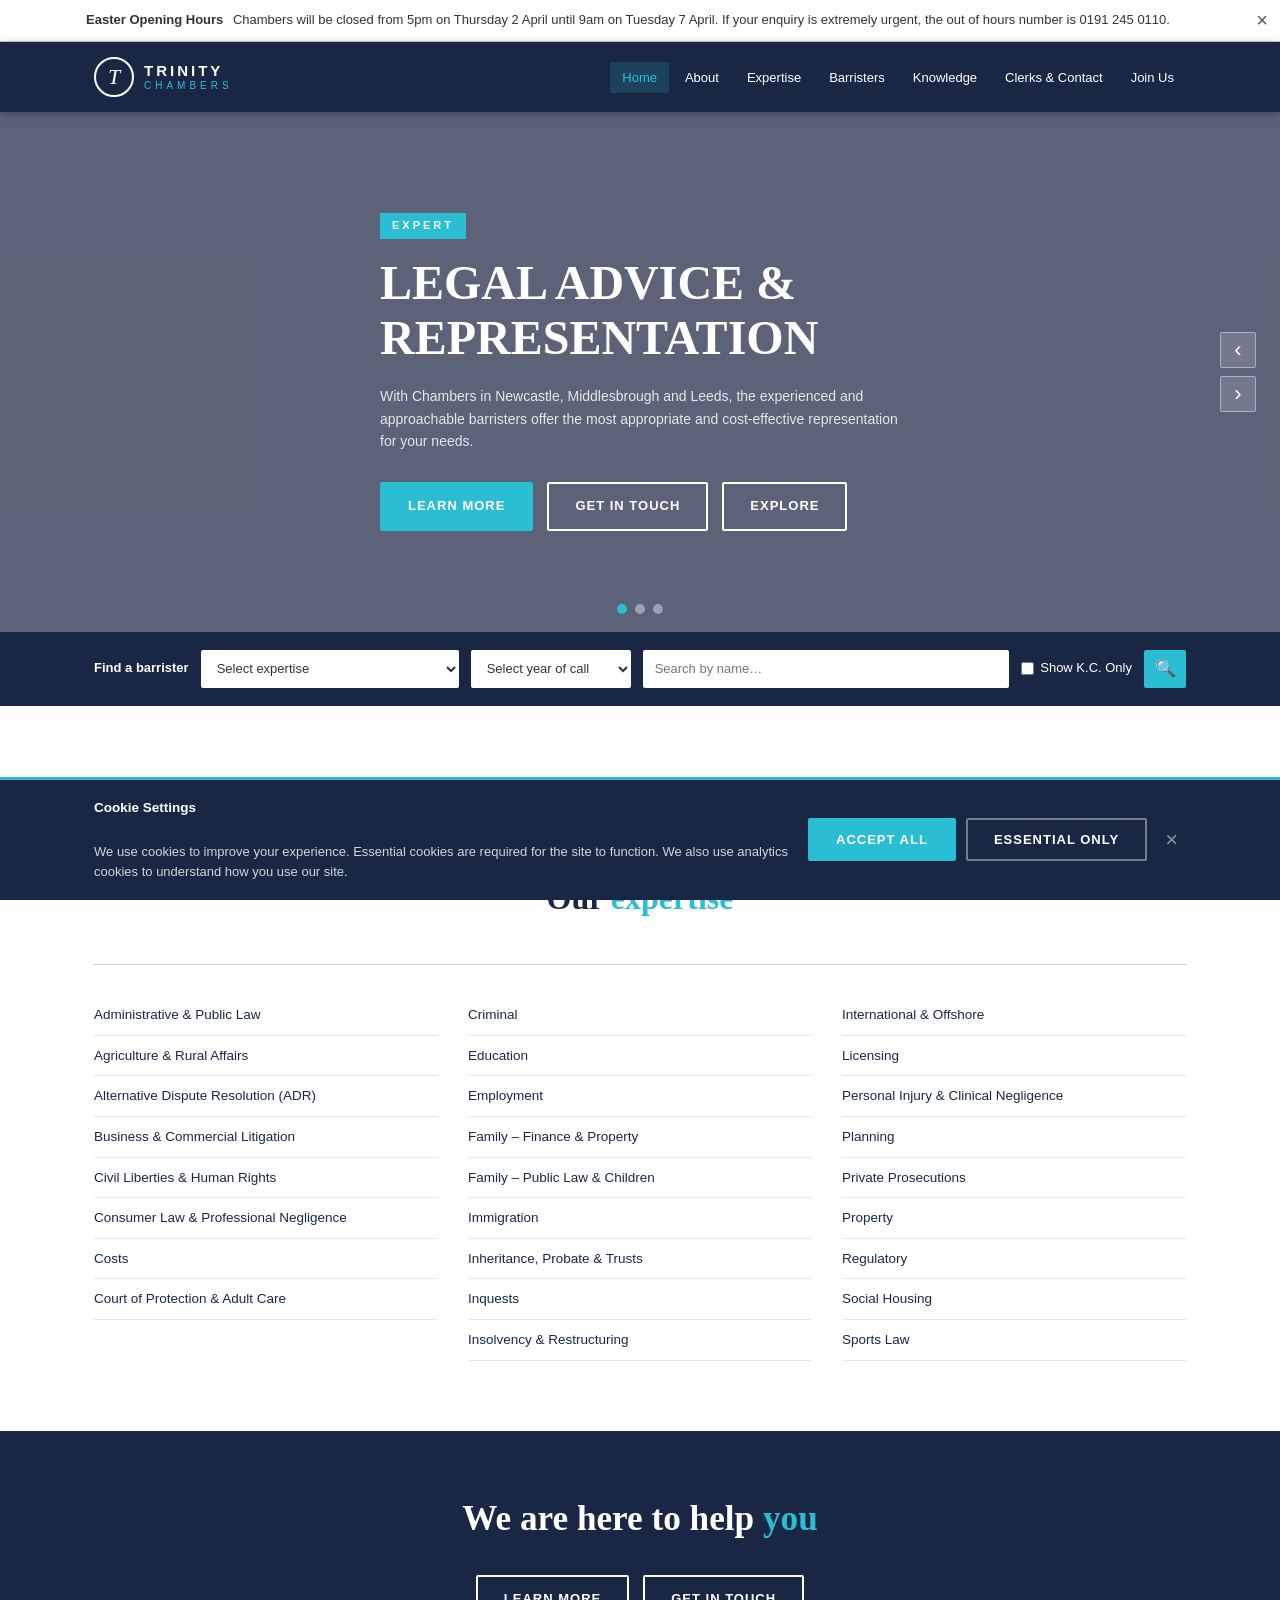
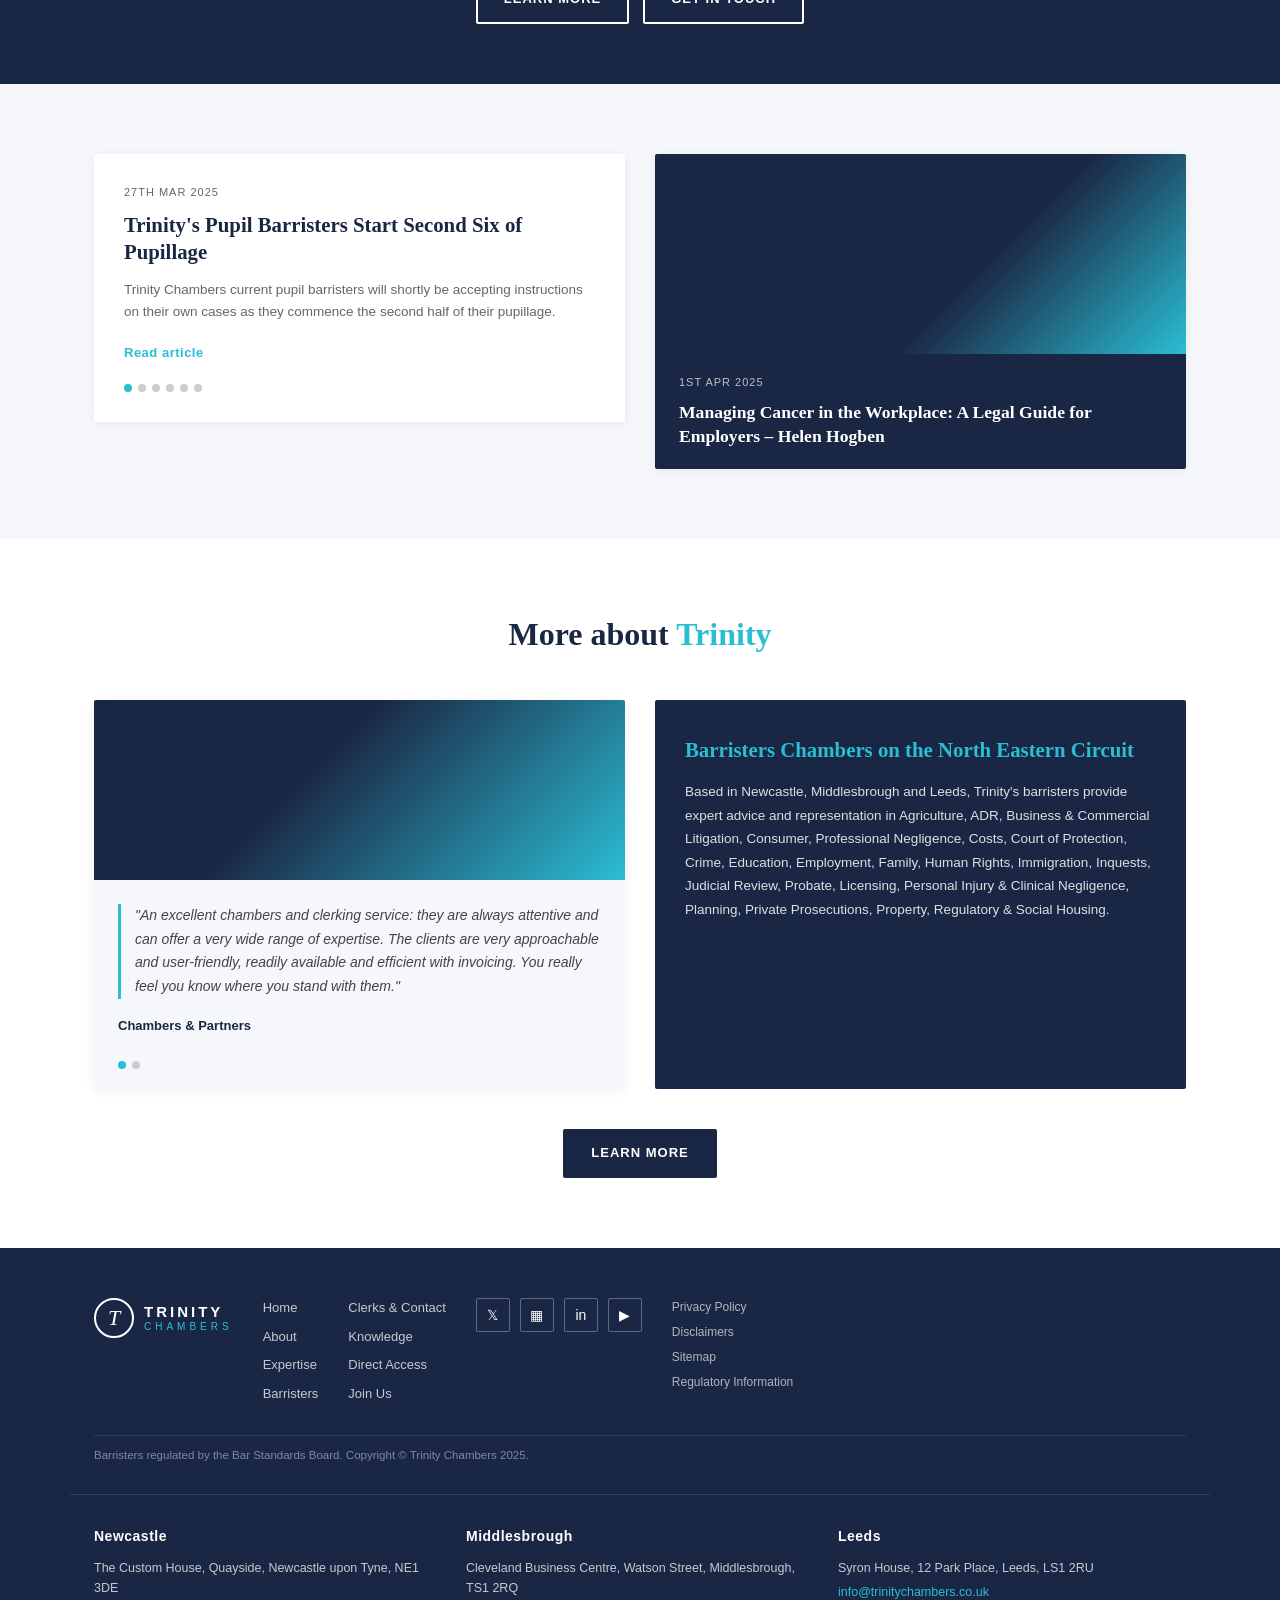
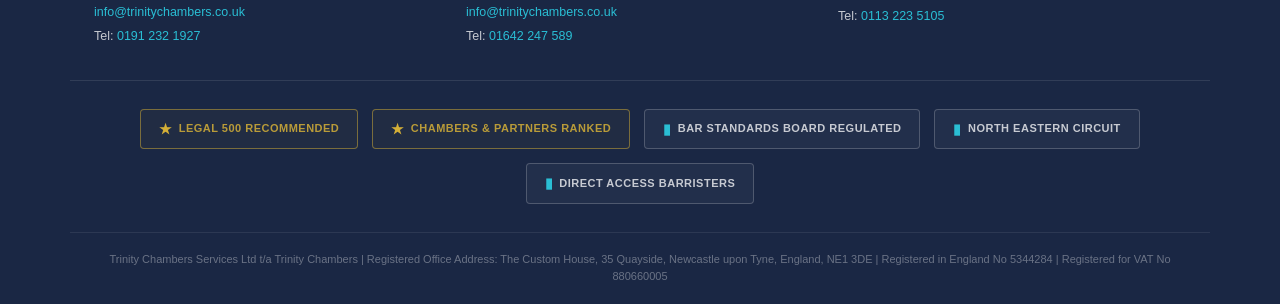
==== index.html @ cfc66de4 "Match screenshot design: updated hero image and footer accreditation badges - Updated hero backgroun" ====
<!DOCTYPE html>
<html lang="en">
<head>
  <meta charset="UTF-8" />
  <meta name="viewport" content="width=device-width, initial-scale=1.0" />
  <title>Trinity Chambers – Expert Legal Advice &amp; Representation</title>
  <link rel="stylesheet" href="styles.css" />
</head>
<body>

  <!-- Easter Banner -->
  <div class="easter-banner" id="easter-banner">
    <strong>Easter Opening Hours</strong>
    Chambers will be closed from 5pm on Thursday 2 April until 9am on Tuesday 7 April. If your enquiry is extremely urgent, the out of hours number is 0191 245 0110.
    <button class="banner-close" aria-label="Close">&times;</button>
  </div>

  <!-- Top Navigation -->
  <header class="site-header">
    <div class="header-inner container">
      <a href="index.html" class="logo">
        <div class="logo-icon">T</div>
        <div class="logo-text">
          <span class="logo-main">TRINITY</span>
          <span class="logo-sub">CHAMBERS</span>
        </div>
      </a>
      <nav class="main-nav" id="main-nav">
        <ul>
          <li><a href="index.html">Home</a></li>
          <li><a href="about.html">About</a></li>
          <li><a href="expertise.html">Expertise</a></li>
          <li><a href="barristers.html">Barristers</a></li>
          <li><a href="knowledge.html">Knowledge</a></li>
          <li><a href="contact.html">Clerks &amp; Contact</a></li>
          <li><a href="join.html">Join Us</a></li>
        </ul>
      </nav>
      <button class="hamburger" id="hamburger" aria-label="Open menu">
        <span></span><span></span><span></span>
      </button>
    </div>
  </header>

  <!-- Hero Section -->
  <section class="hero" id="hero-section">
    <div class="hero-overlay"></div>
    <div class="hero-content container">
      <div class="hero-badge" id="hero-badge">EXPERT</div>
      <h1 id="hero-title">LEGAL ADVICE &amp;<br>REPRESENTATION</h1>
      <p id="hero-text">With Chambers in Newcastle, Middlesbrough and Leeds and strength in depth across a wide range of expertise, the experienced and approachable barristers offer the most appropriate and cost-effective barrister and solicitor for your needs.</p>
      <div class="hero-buttons">
        <a href="about.html" class="btn btn-primary" id="hero-btn-primary">LEARN MORE</a>
        <a href="contact.html" class="btn btn-outline" id="hero-btn-secondary">GET IN TOUCH</a>
        <a href="expertise.html" class="btn btn-outline" id="hero-btn-explore">EXPLORE</a>
      </div>
    </div>
    <div class="hero-arrows">
      <button class="arrow-btn" id="hero-prev" aria-label="Previous slide">&lsaquo;</button>
      <button class="arrow-btn" id="hero-next" aria-label="Next slide">&rsaquo;</button>
    </div>
    <div class="hero-dots" id="hero-dots">
      <span class="dot active"></span>
      <span class="dot"></span>
      <span class="dot"></span>
    </div>
  </section>

  <!-- Barrister Search Bar -->
  <section class="search-bar">
    <div class="container search-inner">
      <span class="search-label">Find a barrister</span>
      <select class="search-select" id="home-exp" aria-label="Select expertise">
        <option value="">Select expertise</option>
        <option value="Administrative">Administrative &amp; Public Law</option>
        <option value="Criminal">Criminal</option>
        <option value="Employment">Employment</option>
        <option value="Family">Family</option>
        <option value="Personal Injury">Personal Injury &amp; Clinical Negligence</option>
        <option value="Immigration">Immigration</option>
        <option value="Commercial">Business &amp; Commercial</option>
        <option value="Planning">Planning</option>
      </select>
      <select class="search-select" id="home-call" aria-label="Select year of call">
        <option value="">Select year of call</option>
        <option value="2020-2025">2020–2025</option>
        <option value="2010-2019">2010–2019</option>
        <option value="2000-2009">2000–2009</option>
        <option value="before-2000">Before 2000</option>
      </select>
      <input type="text" class="search-input" id="home-name" placeholder="Search by name…" aria-label="Search by name" />
      <label class="kc-check">
        <input type="checkbox" id="home-kc" /> Show K.C. Only
      </label>
      <button class="search-btn" id="home-search-btn" aria-label="Search">&#128269;</button>
    </div>
  </section>

  <!-- Our Expertise -->
  <section class="expertise section">
    <div class="container">
      <p class="section-intro">Regularly recommended in the Legal 500 and Chambers &amp; Partners Directories, from our Chambers in Newcastle, Middlesbrough and Leeds, Trinity's barristers and silks deal with cases across the UK following areas of expertise:</p>
      <h2 class="section-title">Our <span class="accent">expertise</span></h2>
      <div class="expertise-grid">
        <div class="expertise-col">
          <ul>
            <li><a href="expertise.html">Administrative &amp; Public Law</a></li>
            <li><a href="expertise.html">Agriculture &amp; Rural Affairs</a></li>
            <li><a href="expertise.html">Alternative Dispute Resolution (ADR)</a></li>
            <li><a href="expertise.html">Business &amp; Commercial Litigation</a></li>
            <li><a href="expertise.html">Civil Liberties &amp; Human Rights</a></li>
            <li><a href="expertise.html">Consumer Law &amp; Professional Negligence</a></li>
            <li><a href="expertise.html">Costs</a></li>
            <li><a href="expertise.html">Court of Protection &amp; Adult Care</a></li>
          </ul>
        </div>
        <div class="expertise-col">
          <ul>
            <li><a href="expertise.html">Criminal</a></li>
            <li><a href="expertise.html">Education</a></li>
            <li><a href="expertise.html">Employment</a></li>
            <li><a href="expertise.html">Family – Finance &amp; Property</a></li>
            <li><a href="expertise.html">Family – Public Law &amp; Children</a></li>
            <li><a href="expertise.html">Immigration</a></li>
            <li><a href="expertise.html">Inheritance, Probate &amp; Trusts</a></li>
            <li><a href="expertise.html">Inquests</a></li>
            <li><a href="expertise.html">Insolvency &amp; Restructuring</a></li>
          </ul>
        </div>
        <div class="expertise-col">
          <ul>
            <li><a href="expertise.html">International &amp; Offshore</a></li>
            <li><a href="expertise.html">Licensing</a></li>
            <li><a href="expertise.html">Personal Injury &amp; Clinical Negligence</a></li>
            <li><a href="expertise.html">Planning</a></li>
            <li><a href="expertise.html">Private Prosecutions</a></li>
            <li><a href="expertise.html">Property</a></li>
            <li><a href="expertise.html">Regulatory</a></li>
            <li><a href="expertise.html">Social Housing</a></li>
            <li><a href="expertise.html">Sports Law</a></li>
          </ul>
        </div>
      </div>
    </div>
  </section>

  <!-- CTA Band -->
  <section class="cta-band">
    <div class="container cta-inner">
      <h2>We are here to help <span class="accent-teal">you</span></h2>
      <div class="cta-buttons">
        <a href="about.html" class="btn btn-white-outline">LEARN MORE</a>
        <a href="contact.html" class="btn btn-white-outline">GET IN TOUCH</a>
      </div>
    </div>
  </section>

  <!-- News Section -->
  <section class="news section">
    <div class="container news-grid">
      <!-- Featured article carousel -->
      <article class="news-featured" id="news-featured">
        <div class="news-meta" id="news-date">27th Mar 2025</div>
        <h3 id="news-title">Trinity's Pupil Barristers Start Second Six of Pupillage</h3>
        <p id="news-excerpt">Trinity Chambers current pupil barristers will shortly be accepting instructions on their own cases as they commence the second half of their pupillage.</p>
        <a href="knowledge.html" class="read-more" id="news-link">Read article</a>
        <div class="news-dots" id="news-dots">
          <span class="dot active" data-news="0"></span>
          <span class="dot" data-news="1"></span>
          <span class="dot" data-news="2"></span>
          <span class="dot" data-news="3"></span>
          <span class="dot" data-news="4"></span>
          <span class="dot" data-news="5"></span>
        </div>
      </article>
      <!-- Side article -->
      <article class="news-side">
        <a href="knowledge.html" style="display:block; text-decoration:none; color:inherit;">
          <div class="news-side-img">
            <div class="img-placeholder dark-placeholder"></div>
            <div class="news-side-content">
              <div class="news-meta light">1st Apr 2025</div>
              <h3>Managing Cancer in the Workplace: A Legal Guide for Employers – Helen Hogben</h3>
            </div>
          </div>
        </a>
      </article>
    </div>
  </section>

  <!-- More About Trinity -->
  <section class="about-section section">
    <div class="container">
      <h2 class="section-title">More about <span class="accent-teal">Trinity</span></h2>
      <div class="about-grid">
        <!-- Quote card carousel -->
        <div class="about-card quote-card">
          <div class="about-img-placeholder"></div>
          <div class="quote-text" id="testimonial-text">
            <blockquote id="testimonial-quote">"An excellent chambers and clerking service: they are always attentive and can offer a very wide range of expertise. The clients are very approachable and user-friendly, readily available and efficient with invoicing. You really feel you know where you stand with them."</blockquote>
            <cite id="testimonial-source">Chambers &amp; Partners</cite>
          </div>
          <div class="card-dots" id="testimonial-dots">
            <span class="dot active" data-testimonial="0"></span>
            <span class="dot" data-testimonial="1"></span>
          </div>
        </div>
        <!-- Info card -->
        <div class="about-card info-card">
          <h3>Barristers Chambers on the North Eastern Circuit</h3>
          <p>Based in Newcastle, Middlesbrough and Leeds, Trinity's barristers provide expert advice and representation in Agriculture, ADR, Business &amp; Commercial Litigation, Consumer, Professional Negligence, Costs, Court of Protection, Crime, Education, Employment, Family, Human Rights, Immigration, Inquests, Judicial Review, Probate, Licensing, Personal Injury &amp; Clinical Negligence, Planning, Private Prosecutions, Property, Regulatory &amp; Social Housing.</p>
        </div>
      </div>
      <div class="learn-more-center">
        <a href="about.html" class="btn btn-dark">LEARN MORE</a>
      </div>
    </div>
  </section>

  <!-- Footer -->
  <footer class="site-footer">
    <div class="footer-top container">
      <a href="index.html" class="logo">
        <div class="logo-icon">T</div>
        <div class="logo-text">
          <span class="logo-main">TRINITY</span>
          <span class="logo-sub">CHAMBERS</span>
        </div>
      </a>
      <div class="footer-nav-group">
        <ul>
          <li><a href="index.html">Home</a></li>
          <li><a href="about.html">About</a></li>
          <li><a href="expertise.html">Expertise</a></li>
          <li><a href="barristers.html">Barristers</a></li>
        </ul>
        <ul>
          <li><a href="contact.html">Clerks &amp; Contact</a></li>
          <li><a href="knowledge.html">Knowledge</a></li>
          <li><a href="join.html">Direct Access</a></li>
          <li><a href="join.html">Join Us</a></li>
        </ul>
      </div>
      <div class="footer-social">
        <a href="https://twitter.com" target="_blank" rel="noopener" class="social-link" aria-label="Twitter/X">&#120143;</a>
        <a href="https://instagram.com" target="_blank" rel="noopener" class="social-link" aria-label="Instagram">&#9638;</a>
        <a href="https://linkedin.com" target="_blank" rel="noopener" class="social-link" aria-label="LinkedIn">in</a>
        <a href="https://youtube.com" target="_blank" rel="noopener" class="social-link" aria-label="YouTube">&#9654;</a>
      </div>
      <div class="footer-legal-links">
        <a href="contact.html">Privacy Policy</a>
        <a href="contact.html">Disclaimers</a>
        <a href="index.html">Sitemap</a>
        <a href="about.html">Regulatory Information</a>
      </div>
      <p class="footer-reg">Barristers regulated by the Bar Standards Board. Copyright &copy; Trinity Chambers 2025.</p>
    </div>

    <div class="footer-offices container">
      <div class="office">
        <h4>Newcastle</h4>
        <p>The Custom House, Quayside, Newcastle upon Tyne, NE1 3DE</p>
        <p><a href="mailto:info@trinitychambers.co.uk">info@trinitychambers.co.uk</a></p>
        <p>Tel: <a href="tel:01912321927">0191 232 1927</a></p>
      </div>
      <div class="office">
        <h4>Middlesbrough</h4>
        <p>Cleveland Business Centre, Watson Street, Middlesbrough, TS1 2RQ</p>
        <p><a href="mailto:info@trinitychambers.co.uk">info@trinitychambers.co.uk</a></p>
        <p>Tel: <a href="tel:01642247589">01642 247 589</a></p>
      </div>
      <div class="office">
        <h4>Leeds</h4>
        <p>Syron House, 12 Park Place, Leeds, LS1 2RU</p>
        <p><a href="mailto:info@trinitychambers.co.uk">info@trinitychambers.co.uk</a></p>
        <p>Tel: <a href="tel:01132235105">0113 223 5105</a></p>
      </div>
    </div>

    <div class="footer-badges container">
      <span class="footer-badge gold"><span>★</span>Legal 500 Recommended</span>
      <span class="footer-badge gold"><span>★</span>Chambers &amp; Partners Ranked</span>
      <span class="footer-badge"><span>&#9646;</span>Bar Standards Board Regulated</span>
      <span class="footer-badge"><span>&#9646;</span>North Eastern Circuit</span>
      <span class="footer-badge"><span>&#9646;</span>Direct Access Barristers</span>
    </div>
    <div class="footer-bottom container">
      <p>Trinity Chambers Services Ltd t/a Trinity Chambers | Registered Office Address: The Custom House, 35 Quayside, Newcastle upon Tyne, England, NE1 3DE | Registered in England No 5344284 | Registered for VAT No 880660005</p>
    </div>
  </footer>

  <!-- Cookie Settings Panel -->
  <div class="cookie-panel" id="cookie-panel">
    <div class="cookie-inner">
      <div class="cookie-text">
        <strong>Cookie Settings</strong><br>
        We use cookies to improve your experience. Essential cookies are required for the site to function. We also use analytics cookies to understand how you use our site.
      </div>
      <div class="cookie-btns">
        <button class="btn btn-primary" id="cookie-accept">Accept All</button>
        <button class="btn btn-outline" style="color:var(--white); border-color:rgba(255,255,255,0.4);" id="cookie-essential">Essential Only</button>
        <button class="banner-close" style="position:static; transform:none; font-size:22px; color:rgba(255,255,255,0.5);" id="cookie-close" aria-label="Close cookie settings">&times;</button>
      </div>
    </div>
  </div>

  <button class="cookie-btn" id="cookie-btn">COOKIE SETTINGS</button>

  <script src="script.js"></script>
</body>
</html>
---- styles.css ----
/* ========================================
   TRINITY CHAMBERS – Main Stylesheet
   ======================================== */

*, *::before, *::after { box-sizing: border-box; margin: 0; padding: 0; }

:root {
  --navy:    #1a2744;
  --teal:    #2abed4;
  --teal-dk: #1a9db8;
  --white:   #ffffff;
  --light:   #f5f7fa;
  --grey:    #666;
  --mid:     #ccc;
  --text:    #222;
  --font:    'Georgia', 'Times New Roman', serif;
  --sans:    'Arial', 'Helvetica Neue', sans-serif;
}

html { scroll-behavior: smooth; }

body {
  font-family: var(--sans);
  color: var(--text);
  background: var(--white);
  font-size: 15px;
  line-height: 1.6;
}

a { color: inherit; text-decoration: none; }
ul { list-style: none; }
img { max-width: 100%; display: block; }

.container {
  max-width: 1140px;
  margin: 0 auto;
  padding: 0 24px;
}

.section { padding: 70px 0; }
.section-title {
  font-family: var(--font);
  font-size: 2rem;
  text-align: center;
  margin-bottom: 40px;
  color: var(--navy);
}
.accent      { color: var(--teal); }
.accent-teal { color: var(--teal); }

/* ---- Buttons ---- */
.btn {
  display: inline-block;
  padding: 12px 26px;
  font-size: 13px;
  font-weight: 700;
  letter-spacing: 1px;
  border-radius: 2px;
  cursor: pointer;
  transition: background 0.2s, color 0.2s, border-color 0.2s;
  text-transform: uppercase;
}
.btn-primary {
  background: var(--teal);
  color: var(--white);
  border: 2px solid var(--teal);
}
.btn-primary:hover { background: var(--teal-dk); border-color: var(--teal-dk); }
.btn-outline {
  background: transparent;
  color: var(--white);
  border: 2px solid var(--white);
}
.btn-outline:hover { background: var(--white); color: var(--navy); }
.btn-white-outline {
  background: transparent;
  color: var(--white);
  border: 2px solid var(--white);
}
.btn-white-outline:hover { background: var(--white); color: var(--navy); }
.btn-dark {
  background: var(--navy);
  color: var(--white);
  border: 2px solid var(--navy);
}
.btn-dark:hover { background: #253363; border-color: #253363; }

/* ========================================
   EASTER BANNER
   ======================================== */
.easter-banner {
  background: var(--white);
  border-bottom: 1px solid var(--mid);
  padding: 10px 40px 10px 16px;
  font-size: 13px;
  color: #333;
  text-align: center;
  position: relative;
}
.easter-banner strong { margin-right: 6px; }
.banner-close {
  position: absolute;
  right: 12px;
  top: 50%;
  transform: translateY(-50%);
  background: none;
  border: none;
  font-size: 20px;
  cursor: pointer;
  color: #555;
  line-height: 1;
}
.banner-close:hover { color: #000; }

/* ========================================
   HEADER
   ======================================== */
.site-header {
  background: var(--navy);
  position: sticky;
  top: 0;
  z-index: 100;
  box-shadow: 0 2px 8px rgba(0,0,0,0.3);
}
.header-inner {
  display: flex;
  align-items: center;
  justify-content: space-between;
  height: 70px;
}
.logo {
  display: flex;
  align-items: center;
  gap: 10px;
  text-decoration: none;
}
.logo-icon {
  width: 40px;
  height: 40px;
  border: 2px solid var(--white);
  color: var(--white);
  display: flex;
  align-items: center;
  justify-content: center;
  font-family: var(--font);
  font-size: 22px;
  font-style: italic;
  border-radius: 50%;
}
.logo-text { display: flex; flex-direction: column; line-height: 1.1; }
.logo-main {
  color: var(--white);
  font-size: 15px;
  font-weight: 700;
  letter-spacing: 3px;
}
.logo-sub {
  color: var(--teal);
  font-size: 10px;
  letter-spacing: 4px;
}
.main-nav ul {
  display: flex;
  gap: 4px;
  align-items: center;
}
.main-nav a {
  color: var(--white);
  font-size: 13px;
  padding: 8px 12px;
  border-radius: 2px;
  transition: background 0.2s;
  white-space: nowrap;
}
.main-nav a:hover { background: rgba(255,255,255,0.1); }
.hamburger {
  display: none;
  flex-direction: column;
  gap: 5px;
  background: none;
  border: none;
  cursor: pointer;
  padding: 4px;
}
.hamburger span {
  display: block;
  width: 25px;
  height: 2px;
  background: var(--white);
  border-radius: 2px;
}

/* ========================================
   HERO
   ======================================== */
.hero {
  position: relative;
  min-height: 520px;
  display: flex;
  align-items: center;
  background:
    url('https://images.unsplash.com/photo-1589829545856-d10d557cf95f?w=1400&q=80')
    center center / cover no-repeat;
  overflow: hidden;
}
.hero-overlay {
  position: absolute;
  inset: 0;
  background: rgba(15, 25, 55, 0.68);
}
.hero-content {
  position: relative;
  z-index: 2;
  max-width: 620px;
  padding: 60px 24px;
}
.hero-badge {
  display: inline-block;
  background: var(--teal);
  color: var(--white);
  font-size: 11px;
  font-weight: 700;
  letter-spacing: 3px;
  padding: 4px 12px;
  margin-bottom: 16px;
  text-transform: uppercase;
}
.hero-content h1 {
  font-family: var(--font);
  font-size: clamp(1.8rem, 4vw, 3rem);
  color: var(--white);
  line-height: 1.15;
  margin-bottom: 20px;
  text-transform: uppercase;
}
.hero-content p {
  color: rgba(255,255,255,0.85);
  font-size: 14px;
  margin-bottom: 30px;
  max-width: 520px;
}
.hero-buttons { display: flex; gap: 14px; flex-wrap: wrap; }
.hero-arrows {
  position: absolute;
  right: 24px;
  top: 50%;
  transform: translateY(-50%);
  display: flex;
  flex-direction: column;
  gap: 8px;
  z-index: 2;
}
.arrow-btn {
  width: 36px;
  height: 36px;
  background: rgba(255,255,255,0.15);
  border: 1px solid rgba(255,255,255,0.4);
  color: var(--white);
  font-size: 22px;
  cursor: pointer;
  display: flex;
  align-items: center;
  justify-content: center;
  border-radius: 2px;
  transition: background 0.2s;
}
.arrow-btn:hover { background: rgba(255,255,255,0.3); }

.hero-dots {
  position: absolute;
  bottom: 18px;
  left: 50%;
  transform: translateX(-50%);
  display: flex;
  gap: 8px;
  z-index: 2;
}
.hero-dots .dot {
  width: 10px;
  height: 10px;
  border-radius: 50%;
  background: rgba(255,255,255,0.4);
  cursor: pointer;
  transition: background 0.2s;
}
.hero-dots .dot.active { background: var(--teal); }
.hero-content { transition: opacity 0.4s; }
.hero-content.fade { opacity: 0; }

/* ========================================
   SEARCH BAR
   ======================================== */
.search-bar {
  background: var(--navy);
  padding: 18px 0;
}
.search-inner {
  display: flex;
  align-items: center;
  gap: 12px;
  flex-wrap: wrap;
}
.search-label {
  color: var(--white);
  font-size: 13px;
  white-space: nowrap;
  font-weight: 600;
}
.search-select, .search-input {
  height: 38px;
  padding: 0 12px;
  border: none;
  border-radius: 2px;
  font-size: 13px;
  color: #333;
  background: var(--white);
  outline: none;
}
.search-select { min-width: 160px; }
.search-input  { flex: 1; min-width: 140px; }
.kc-check {
  color: var(--white);
  font-size: 13px;
  display: flex;
  align-items: center;
  gap: 6px;
  cursor: pointer;
  white-space: nowrap;
}
.kc-check input { cursor: pointer; accent-color: var(--teal); }
.search-btn {
  height: 38px;
  width: 42px;
  background: var(--teal);
  border: none;
  border-radius: 2px;
  color: var(--white);
  font-size: 17px;
  cursor: pointer;
  transition: background 0.2s;
}
.search-btn:hover { background: var(--teal-dk); }

/* ========================================
   EXPERTISE
   ======================================== */
.expertise { background: var(--white); }
.section-intro {
  text-align: center;
  color: var(--grey);
  max-width: 700px;
  margin: 0 auto 30px;
  font-size: 14px;
}
.expertise-grid {
  display: grid;
  grid-template-columns: repeat(3, 1fr);
  gap: 0 30px;
  border-top: 1px solid var(--mid);
  padding-top: 30px;
}
.expertise-col ul { display: flex; flex-direction: column; }
.expertise-col li {
  border-bottom: 1px solid #e8e8e8;
}
.expertise-col a {
  display: block;
  padding: 9px 0;
  font-size: 13.5px;
  color: var(--navy);
  transition: color 0.2s;
}
.expertise-col a:hover { color: var(--teal); }

/* ========================================
   CTA BAND
   ======================================== */
.cta-band {
  background: var(--navy);
  padding: 60px 0;
  text-align: center;
}
.cta-inner h2 {
  font-family: var(--font);
  font-size: 2.2rem;
  color: var(--white);
  margin-bottom: 28px;
}
.cta-buttons { display: flex; justify-content: center; gap: 14px; flex-wrap: wrap; }

/* ========================================
   NEWS
   ======================================== */
.news { background: var(--light); }
.news-grid {
  display: grid;
  grid-template-columns: 1fr 1fr;
  gap: 30px;
  align-items: start;
}
.news-meta {
  font-size: 11px;
  text-transform: uppercase;
  letter-spacing: 1px;
  color: var(--grey);
  margin-bottom: 10px;
}
.news-meta.light { color: rgba(255,255,255,0.7); }
.news-featured {
  background: var(--white);
  padding: 30px;
  border-radius: 2px;
  box-shadow: 0 2px 12px rgba(0,0,0,0.06);
}
.news-featured h3 {
  font-family: var(--font);
  font-size: 1.3rem;
  color: var(--navy);
  margin-bottom: 14px;
  line-height: 1.3;
}
.news-featured p { font-size: 13.5px; color: var(--grey); margin-bottom: 18px; }
.read-more {
  color: var(--teal);
  font-size: 13px;
  font-weight: 700;
  letter-spacing: 0.5px;
  transition: color 0.2s;
}
.read-more:hover { color: var(--teal-dk); }
.news-dots { display: flex; gap: 6px; margin-top: 20px; }
.dot {
  width: 8px;
  height: 8px;
  border-radius: 50%;
  background: var(--mid);
}
.dot.active { background: var(--teal); }

.news-side {
  border-radius: 2px;
  overflow: hidden;
  box-shadow: 0 2px 12px rgba(0,0,0,0.06);
}
.news-side-img { position: relative; }
.dark-placeholder {
  width: 100%;
  height: 200px;
  background: linear-gradient(135deg, #1a2744 60%, #2abed4 100%);
}
.news-side-content {
  background: var(--navy);
  padding: 20px 24px;
}
.news-side-content h3 {
  font-family: var(--font);
  font-size: 1.1rem;
  color: var(--white);
  line-height: 1.35;
}

/* ========================================
   MORE ABOUT TRINITY
   ======================================== */
.about-section { background: var(--white); }
.about-grid {
  display: grid;
  grid-template-columns: 1fr 1fr;
  gap: 30px;
  margin-bottom: 40px;
}
.about-card {
  border-radius: 2px;
  overflow: hidden;
}
.quote-card {
  background: var(--light);
  box-shadow: 0 2px 12px rgba(0,0,0,0.06);
}
.about-img-placeholder {
  width: 100%;
  height: 180px;
  background: linear-gradient(135deg, var(--navy) 40%, var(--teal) 100%);
}
.quote-text {
  padding: 24px;
}
.quote-text blockquote {
  font-size: 14px;
  color: #444;
  font-style: italic;
  line-height: 1.7;
  border-left: 3px solid var(--teal);
  padding-left: 14px;
  margin-bottom: 14px;
}
.quote-text cite {
  font-size: 13px;
  font-weight: 700;
  color: var(--navy);
  font-style: normal;
}
.card-dots { display: flex; gap: 6px; padding: 0 24px 20px; }

.info-card {
  background: var(--navy);
  padding: 36px 30px;
  color: var(--white);
}
.info-card h3 {
  font-family: var(--font);
  font-size: 1.3rem;
  margin-bottom: 16px;
  line-height: 1.35;
  color: var(--teal);
}
.info-card p { font-size: 13.5px; line-height: 1.75; color: rgba(255,255,255,0.85); }

.learn-more-center { text-align: center; }

/* ========================================
   FOOTER
   ======================================== */
.site-footer {
  background: var(--navy);
  color: rgba(255,255,255,0.75);
  font-size: 13px;
}
.footer-top {
  display: flex;
  flex-wrap: wrap;
  align-items: flex-start;
  gap: 30px;
  padding: 50px 24px 30px;
}
.footer-top .logo-main { color: var(--white); }
.footer-nav-group {
  display: flex;
  gap: 30px;
  flex-wrap: wrap;
}
.footer-nav-group ul { display: flex; flex-direction: column; gap: 8px; }
.footer-nav-group a {
  color: rgba(255,255,255,0.75);
  font-size: 13px;
  transition: color 0.2s;
}
.footer-nav-group a:hover { color: var(--teal); }
.footer-social {
  display: flex;
  gap: 10px;
  align-items: center;
}
.social-link {
  display: flex;
  align-items: center;
  justify-content: center;
  width: 34px;
  height: 34px;
  border: 1px solid rgba(255,255,255,0.3);
  border-radius: 2px;
  color: var(--white);
  font-size: 14px;
  transition: background 0.2s, border-color 0.2s;
}
.social-link:hover { background: var(--teal); border-color: var(--teal); }
.footer-legal-links {
  display: flex;
  flex-direction: column;
  gap: 6px;
}
.footer-legal-links a {
  color: rgba(255,255,255,0.65);
  font-size: 12px;
  transition: color 0.2s;
}
.footer-legal-links a:hover { color: var(--teal); }
.footer-reg {
  width: 100%;
  font-size: 11.5px;
  color: rgba(255,255,255,0.45);
  padding-top: 10px;
  border-top: 1px solid rgba(255,255,255,0.1);
}

.footer-offices {
  display: grid;
  grid-template-columns: repeat(3, 1fr);
  gap: 24px;
  padding: 30px 24px;
  border-top: 1px solid rgba(255,255,255,0.1);
}
.office h4 {
  color: var(--white);
  font-size: 14px;
  margin-bottom: 10px;
  letter-spacing: 0.5px;
}
.office p { margin-bottom: 4px; font-size: 12.5px; }
.office a { color: var(--teal); transition: color 0.2s; }
.office a:hover { color: var(--white); }

.footer-badges {
  border-top: 1px solid rgba(255,255,255,0.1);
  padding: 28px 24px;
  display: flex;
  flex-wrap: wrap;
  gap: 14px;
  justify-content: center;
  align-items: center;
}
.footer-badge {
  display: inline-flex;
  align-items: center;
  justify-content: center;
  border: 1px solid rgba(255,255,255,0.2);
  border-radius: 4px;
  padding: 8px 18px;
  font-size: 11px;
  font-weight: 700;
  letter-spacing: 0.5px;
  color: rgba(255,255,255,0.75);
  white-space: nowrap;
  text-transform: uppercase;
  background: rgba(255,255,255,0.04);
  transition: border-color 0.2s, color 0.2s;
}
.footer-badge:hover { border-color: var(--teal); color: var(--teal); }
.footer-badge span { color: var(--teal); margin-right: 6px; font-size: 14px; }
.footer-badge.gold { border-color: rgba(212,175,55,0.5); color: rgba(212,175,55,0.85); background: rgba(212,175,55,0.04); }
.footer-badge.gold:hover { border-color: #d4af37; color: #d4af37; }
.footer-badge.gold span { color: #d4af37; }
.footer-bottom {
  border-top: 1px solid rgba(255,255,255,0.08);
  padding: 18px 24px;
  font-size: 11px;
  color: rgba(255,255,255,0.35);
  text-align: center;
}

/* ========================================
   COOKIE BUTTON
   ======================================== */
.cookie-btn {
  position: fixed;
  bottom: 20px;
  left: 20px;
  background: var(--navy);
  color: var(--white);
  border: none;
  padding: 10px 18px;
  font-size: 11px;
  letter-spacing: 1px;
  font-weight: 700;
  cursor: pointer;
  border-radius: 2px;
  z-index: 999;
  transition: background 0.2s;
}
.cookie-btn:hover { background: #253363; }

/* ========================================
   RESPONSIVE
   ======================================== */
@media (max-width: 900px) {
  .expertise-grid  { grid-template-columns: 1fr 1fr; }
  .about-grid      { grid-template-columns: 1fr; }
  .news-grid       { grid-template-columns: 1fr; }
  .footer-offices  { grid-template-columns: 1fr 1fr; }
}

@media (max-width: 768px) {
  .main-nav { display: none; }
  .main-nav.open {
    display: flex;
    position: fixed;
    top: 70px;
    left: 0; right: 0;
    background: var(--navy);
    flex-direction: column;
    padding: 20px 0;
    z-index: 99;
    box-shadow: 0 6px 20px rgba(0,0,0,0.4);
  }
  .main-nav.open ul { flex-direction: column; width: 100%; }
  .main-nav.open a { padding: 12px 24px; border-radius: 0; }
  .hamburger { display: flex; }

  .search-inner { flex-direction: column; align-items: stretch; }
  .search-select, .search-input { min-width: 0; width: 100%; }
  .search-btn { width: 100%; }

  .expertise-grid { grid-template-columns: 1fr; }
  .footer-offices { grid-template-columns: 1fr; }
  .footer-top { flex-direction: column; }
  .hero-content h1 { font-size: 1.8rem; }
}

/* ========================================
   PAGE HERO (inner pages)
   ======================================== */
.page-hero {
  background: linear-gradient(135deg, var(--navy) 70%, #1a4060 100%);
  padding: 60px 0 50px;
  text-align: center;
}
.page-hero h1 {
  font-family: var(--font);
  font-size: clamp(1.8rem, 3.5vw, 2.8rem);
  color: var(--white);
  margin-bottom: 12px;
}
.page-hero p {
  color: rgba(255,255,255,0.75);
  font-size: 15px;
  max-width: 580px;
  margin: 0 auto;
}
.breadcrumb {
  display: flex;
  justify-content: center;
  gap: 8px;
  font-size: 12px;
  color: rgba(255,255,255,0.5);
  margin-bottom: 16px;
  align-items: center;
}
.breadcrumb a { color: var(--teal); }
.breadcrumb span { color: rgba(255,255,255,0.3); }

/* ========================================
   ABOUT PAGE
   ======================================== */
.about-intro { background: var(--white); }
.about-intro-grid {
  display: grid;
  grid-template-columns: 1fr 1fr;
  gap: 50px;
  align-items: center;
}
.about-intro-img {
  height: 380px;
  background: linear-gradient(135deg, var(--navy) 40%, var(--teal) 100%);
  border-radius: 2px;
}
.about-intro-text h2 {
  font-family: var(--font);
  font-size: 1.9rem;
  color: var(--navy);
  margin-bottom: 18px;
  line-height: 1.25;
}
.about-intro-text p {
  font-size: 14px;
  color: var(--grey);
  line-height: 1.75;
  margin-bottom: 14px;
}
.values-section { background: var(--light); }
.values-grid {
  display: grid;
  grid-template-columns: repeat(3, 1fr);
  gap: 24px;
  margin-top: 40px;
}
.value-card {
  background: var(--white);
  border-radius: 2px;
  padding: 32px 24px;
  text-align: center;
  box-shadow: 0 2px 10px rgba(0,0,0,0.06);
}
.value-icon {
  width: 56px;
  height: 56px;
  background: var(--teal);
  border-radius: 50%;
  margin: 0 auto 18px;
  display: flex;
  align-items: center;
  justify-content: center;
  font-size: 1.4rem;
  color: var(--white);
}
.value-card h3 {
  font-family: var(--font);
  font-size: 1.1rem;
  color: var(--navy);
  margin-bottom: 10px;
}
.value-card p {
  font-size: 13.5px;
  color: var(--grey);
  line-height: 1.65;
}
.stats-bar {
  background: var(--navy);
  padding: 50px 0;
}
.stats-inner {
  display: grid;
  grid-template-columns: repeat(4, 1fr);
  text-align: center;
}
.stat-item {
  padding: 0 20px;
  border-right: 1px solid rgba(255,255,255,0.1);
}
.stat-item:last-child { border-right: none; }
.stat-num {
  font-size: 2.8rem;
  font-weight: 700;
  color: var(--teal);
  font-family: var(--font);
  display: block;
}
.stat-label {
  font-size: 12px;
  color: rgba(255,255,255,0.65);
  letter-spacing: 1px;
  text-transform: uppercase;
  margin-top: 6px;
  display: block;
}
.history-section { background: var(--white); }
.history-grid {
  display: grid;
  grid-template-columns: 1fr 1fr;
  gap: 50px;
  align-items: start;
}
.timeline { margin-top: 10px; position: relative; padding-left: 40px; }
.timeline::before {
  content: '';
  position: absolute;
  left: 14px;
  top: 0;
  bottom: 0;
  width: 2px;
  background: var(--teal);
}
.timeline-item {
  position: relative;
  margin-bottom: 32px;
}
.timeline-item::before {
  content: '';
  position: absolute;
  left: -33px;
  top: 6px;
  width: 14px;
  height: 14px;
  border-radius: 50%;
  background: var(--teal);
  border: 2px solid var(--white);
  box-shadow: 0 0 0 2px var(--teal);
}
.timeline-year {
  font-size: 12px;
  font-weight: 700;
  color: var(--teal);
  letter-spacing: 1px;
  margin-bottom: 4px;
}
.timeline-item h4 {
  font-family: var(--font);
  font-size: 1rem;
  color: var(--navy);
  margin-bottom: 6px;
}
.timeline-item p {
  font-size: 13.5px;
  color: var(--grey);
  line-height: 1.6;
}
.awards-section { background: var(--light); }
.awards-grid {
  display: grid;
  grid-template-columns: repeat(4, 1fr);
  gap: 20px;
  margin-top: 30px;
}
.award-card {
  background: var(--white);
  border-radius: 2px;
  padding: 24px;
  text-align: center;
  box-shadow: 0 2px 10px rgba(0,0,0,0.06);
  border-top: 3px solid var(--teal);
}
.award-icon { font-size: 2rem; margin-bottom: 12px; }
.award-card h4 {
  font-size: 13px;
  font-weight: 700;
  color: var(--navy);
  margin-bottom: 6px;
}
.award-card p { font-size: 12px; color: var(--grey); }

/* ========================================
   EXPERTISE PAGE
   ======================================== */
.expertise-cards-section { background: var(--light); }
.expertise-cards {
  display: grid;
  grid-template-columns: repeat(3, 1fr);
  gap: 24px;
}
.expertise-card {
  background: var(--white);
  border-radius: 2px;
  padding: 28px 24px;
  box-shadow: 0 2px 10px rgba(0,0,0,0.06);
  border-top: 3px solid var(--teal);
  transition: transform 0.2s, box-shadow 0.2s;
}
.expertise-card:hover {
  transform: translateY(-3px);
  box-shadow: 0 8px 24px rgba(0,0,0,0.1);
}
.expertise-card h3 {
  font-family: var(--font);
  font-size: 1.05rem;
  color: var(--navy);
  margin-bottom: 10px;
}
.expertise-card p {
  font-size: 13px;
  color: var(--grey);
  line-height: 1.65;
}
.expertise-card-link {
  display: inline-block;
  margin-top: 14px;
  font-size: 12.5px;
  font-weight: 700;
  color: var(--teal);
  letter-spacing: 0.5px;
  transition: color 0.2s;
}
.expertise-card-link:hover { color: var(--teal-dk); }

/* ========================================
   BARRISTERS PAGE
   ======================================== */
.barristers-section { background: var(--light); }
.filter-controls {
  background: var(--white);
  border-bottom: 1px solid var(--mid);
  padding: 20px 0;
  margin-bottom: 40px;
}
.filter-inner {
  display: flex;
  gap: 12px;
  flex-wrap: wrap;
  align-items: center;
}
.team-grid {
  display: grid;
  grid-template-columns: repeat(4, 1fr);
  gap: 24px;
}
.barrister-card {
  background: var(--white);
  border-radius: 2px;
  overflow: hidden;
  box-shadow: 0 2px 10px rgba(0,0,0,0.07);
  transition: transform 0.2s, box-shadow 0.2s;
  cursor: pointer;
}
.barrister-card:hover {
  transform: translateY(-4px);
  box-shadow: 0 8px 24px rgba(0,0,0,0.12);
}
.barrister-img {
  height: 190px;
  background: linear-gradient(135deg, var(--navy) 40%, #1a5080 100%);
  display: flex;
  align-items: center;
  justify-content: center;
  font-size: 3.5rem;
  color: rgba(255,255,255,0.25);
  font-family: var(--font);
  font-style: italic;
}
.barrister-info { padding: 16px; }
.barrister-name {
  font-family: var(--font);
  font-size: 1rem;
  color: var(--navy);
  font-weight: bold;
  margin-bottom: 6px;
}
.barrister-kc {
  display: inline-block;
  background: var(--teal);
  color: var(--white);
  font-size: 10px;
  font-weight: 700;
  letter-spacing: 1px;
  padding: 2px 8px;
  border-radius: 2px;
  margin-bottom: 8px;
}
.barrister-speciality {
  font-size: 12.5px;
  color: var(--grey);
  margin-bottom: 4px;
}
.barrister-call {
  font-size: 12px;
  color: var(--mid);
}
.no-results {
  text-align: center;
  padding: 60px 20px;
  color: var(--grey);
  font-size: 15px;
  display: none;
  grid-column: 1 / -1;
}

/* ========================================
   KNOWLEDGE PAGE
   ======================================== */
.knowledge-section { background: var(--light); }
.knowledge-tabs {
  display: flex;
  border-bottom: 2px solid var(--mid);
  margin-bottom: 36px;
  overflow-x: auto;
}
.tab-btn {
  padding: 10px 22px;
  border: none;
  background: none;
  font-size: 13px;
  font-weight: 600;
  color: var(--grey);
  cursor: pointer;
  white-space: nowrap;
  border-bottom: 3px solid transparent;
  margin-bottom: -2px;
  transition: color 0.2s, border-color 0.2s;
}
.tab-btn.active, .tab-btn:hover {
  color: var(--navy);
  border-bottom-color: var(--teal);
}
.knowledge-layout {
  display: grid;
  grid-template-columns: 1fr 300px;
  gap: 36px;
  align-items: start;
}
.article-grid {
  display: grid;
  grid-template-columns: 1fr 1fr;
  gap: 24px;
}
.article-card {
  background: var(--white);
  border-radius: 2px;
  overflow: hidden;
  box-shadow: 0 2px 10px rgba(0,0,0,0.06);
  transition: transform 0.2s, box-shadow 0.2s;
}
.article-card:hover {
  transform: translateY(-3px);
  box-shadow: 0 8px 24px rgba(0,0,0,0.1);
}
.article-img {
  height: 150px;
  background: linear-gradient(135deg, var(--navy) 40%, var(--teal) 100%);
}
.article-body { padding: 20px; }
.article-tag {
  display: inline-block;
  background: var(--teal);
  color: var(--white);
  font-size: 10px;
  font-weight: 700;
  letter-spacing: 1px;
  padding: 3px 10px;
  border-radius: 2px;
  margin-bottom: 10px;
  text-transform: uppercase;
}
.article-body h3 {
  font-family: var(--font);
  font-size: 1rem;
  color: var(--navy);
  margin-bottom: 8px;
  line-height: 1.35;
}
.article-body p {
  font-size: 13px;
  color: var(--grey);
  line-height: 1.6;
  margin-bottom: 12px;
}
.article-meta { font-size: 11.5px; color: var(--mid); }
.knowledge-sidebar > * + * { margin-top: 24px; }
.sidebar-widget {
  background: var(--white);
  border-radius: 2px;
  padding: 24px;
  box-shadow: 0 2px 10px rgba(0,0,0,0.06);
}
.sidebar-widget h4 {
  font-size: 13px;
  font-weight: 700;
  letter-spacing: 1px;
  text-transform: uppercase;
  color: var(--navy);
  margin-bottom: 16px;
  padding-bottom: 10px;
  border-bottom: 2px solid var(--teal);
}
.sidebar-list { display: flex; flex-direction: column; gap: 10px; }
.sidebar-list a {
  font-size: 13px;
  color: var(--navy);
  transition: color 0.2s;
  line-height: 1.4;
}
.sidebar-list a:hover { color: var(--teal); }
.sidebar-list .date { font-size: 11px; color: var(--mid); display: block; }
.category-list { display: flex; flex-direction: column; gap: 8px; }
.category-list a {
  display: flex;
  justify-content: space-between;
  align-items: center;
  font-size: 13px;
  color: var(--navy);
  padding: 6px 0;
  border-bottom: 1px solid #f0f0f0;
  transition: color 0.2s;
}
.category-list a:hover { color: var(--teal); }
.category-count {
  background: var(--light);
  color: var(--grey);
  font-size: 11px;
  padding: 2px 8px;
  border-radius: 10px;
}

/* ========================================
   CONTACT PAGE
   ======================================== */
.contact-section { background: var(--light); }
.contact-grid {
  display: grid;
  grid-template-columns: 1fr 1fr;
  gap: 36px;
  align-items: start;
}
.contact-form-wrap {
  background: var(--white);
  border-radius: 2px;
  padding: 36px;
  box-shadow: 0 2px 12px rgba(0,0,0,0.07);
}
.contact-form-wrap h3 {
  font-family: var(--font);
  font-size: 1.4rem;
  color: var(--navy);
  margin-bottom: 24px;
}
.form-row { display: grid; grid-template-columns: 1fr 1fr; gap: 16px; }
.form-group { margin-bottom: 18px; }
.form-group label {
  display: block;
  font-size: 12.5px;
  font-weight: 600;
  color: var(--navy);
  margin-bottom: 6px;
  letter-spacing: 0.3px;
}
.form-group input,
.form-group select,
.form-group textarea {
  width: 100%;
  padding: 10px 14px;
  border: 1px solid var(--mid);
  border-radius: 2px;
  font-size: 13.5px;
  color: var(--text);
  font-family: var(--sans);
  outline: none;
  transition: border-color 0.2s;
  background: var(--white);
}
.form-group input:focus,
.form-group select:focus,
.form-group textarea:focus { border-color: var(--teal); }
.form-group textarea { resize: vertical; min-height: 120px; }
.form-success {
  display: none;
  background: #e8f9f0;
  color: #1a7a45;
  padding: 14px 18px;
  border-radius: 2px;
  font-size: 14px;
  margin-top: 16px;
  border-left: 4px solid #1a7a45;
}
.offices-wrap { display: flex; flex-direction: column; gap: 20px; }
.office-card {
  background: var(--white);
  border-radius: 2px;
  padding: 24px;
  box-shadow: 0 2px 10px rgba(0,0,0,0.06);
  border-left: 4px solid var(--teal);
}
.office-card h4 {
  font-size: 1rem;
  font-weight: 700;
  color: var(--navy);
  margin-bottom: 12px;
  font-family: var(--font);
}
.office-card p { font-size: 13px; color: var(--grey); margin-bottom: 6px; line-height: 1.5; }
.office-card a { color: var(--teal); }
.clerks-section { background: var(--navy); padding: 60px 0; }
.clerks-grid {
  display: grid;
  grid-template-columns: repeat(4, 1fr);
  gap: 24px;
  margin-top: 30px;
}
.clerk-card {
  background: rgba(255,255,255,0.07);
  border-radius: 2px;
  padding: 24px;
  text-align: center;
  border: 1px solid rgba(255,255,255,0.1);
}
.clerk-avatar {
  width: 70px;
  height: 70px;
  border-radius: 50%;
  background: var(--teal);
  margin: 0 auto 14px;
  display: flex;
  align-items: center;
  justify-content: center;
  font-size: 1.6rem;
  color: var(--white);
  font-family: var(--font);
  font-style: italic;
}
.clerk-card h4 { font-size: 14px; font-weight: 700; color: var(--white); margin-bottom: 4px; }
.clerk-card p { font-size: 12px; color: rgba(255,255,255,0.6); margin-bottom: 8px; }
.clerk-card a { font-size: 12px; color: var(--teal); }

/* ========================================
   JOIN US PAGE
   ======================================== */
.join-tabs-wrap {
  display: flex;
  border-bottom: 2px solid var(--mid);
  margin-bottom: 40px;
}
.join-content { display: none; }
.join-content.active { display: block; }
.process-steps {
  display: grid;
  grid-template-columns: repeat(4, 1fr);
  gap: 20px;
  margin-top: 30px;
}
.step-card {
  background: var(--white);
  border-radius: 2px;
  padding: 28px 20px;
  text-align: center;
  box-shadow: 0 2px 10px rgba(0,0,0,0.06);
}
.step-num {
  width: 44px;
  height: 44px;
  background: var(--teal);
  color: var(--white);
  border-radius: 50%;
  display: flex;
  align-items: center;
  justify-content: center;
  font-size: 1.1rem;
  font-weight: 700;
  margin: 0 auto 16px;
}
.step-card h4 { font-family: var(--font); font-size: 1rem; color: var(--navy); margin-bottom: 8px; }
.step-card p { font-size: 13px; color: var(--grey); line-height: 1.6; }
.vacancy-list { display: flex; flex-direction: column; gap: 16px; margin-top: 24px; }
.vacancy-card {
  background: var(--white);
  border-radius: 2px;
  padding: 24px 28px;
  box-shadow: 0 2px 10px rgba(0,0,0,0.06);
  display: flex;
  justify-content: space-between;
  align-items: center;
  gap: 20px;
  border-left: 4px solid var(--teal);
}
.vacancy-info h4 { font-family: var(--font); font-size: 1.05rem; color: var(--navy); margin-bottom: 6px; }
.vacancy-info p { font-size: 13px; color: var(--grey); }
.vacancy-tags { display: flex; gap: 8px; flex-wrap: wrap; margin-top: 8px; }
.vacancy-tag {
  background: var(--light);
  color: var(--navy);
  font-size: 11px;
  padding: 3px 10px;
  border-radius: 2px;
  font-weight: 600;
}
.benefits-grid {
  display: grid;
  grid-template-columns: repeat(3, 1fr);
  gap: 20px;
  margin-top: 30px;
}
.benefit-item { display: flex; gap: 14px; align-items: flex-start; }
.benefit-icon {
  width: 40px;
  height: 40px;
  background: rgba(42,190,212,0.12);
  border-radius: 50%;
  display: flex;
  align-items: center;
  justify-content: center;
  flex-shrink: 0;
  color: var(--teal);
  font-size: 1.1rem;
}
.benefit-text h4 { font-size: 14px; font-weight: 700; color: var(--navy); margin-bottom: 4px; }
.benefit-text p { font-size: 13px; color: var(--grey); line-height: 1.55; }
.join-cta-box {
  background: var(--navy);
  color: var(--white);
  padding: 36px;
  border-radius: 2px;
  text-align: center;
  margin-top: 40px;
}
.join-cta-box h3 { font-family: var(--font); font-size: 1.4rem; margin-bottom: 12px; }
.join-cta-box p { color: rgba(255,255,255,0.75); font-size: 14px; margin-bottom: 20px; }

/* ========================================
   RESPONSIVE – NEW PAGES
   ======================================== */
@media (max-width: 900px) {
  .team-grid { grid-template-columns: repeat(3, 1fr); }
  .expertise-cards { grid-template-columns: repeat(2, 1fr); }
  .knowledge-layout { grid-template-columns: 1fr; }
  .contact-grid { grid-template-columns: 1fr; }
  .stats-inner { grid-template-columns: repeat(2, 1fr); }
  .stat-item { border-right: none; border-bottom: 1px solid rgba(255,255,255,0.1); padding: 20px; }
  .awards-grid { grid-template-columns: repeat(2, 1fr); }
  .clerks-grid { grid-template-columns: repeat(2, 1fr); }
  .process-steps { grid-template-columns: repeat(2, 1fr); }
  .benefits-grid { grid-template-columns: repeat(2, 1fr); }
  .about-intro-grid { grid-template-columns: 1fr; }
  .history-grid { grid-template-columns: 1fr; }
}
@media (max-width: 768px) {
  .team-grid { grid-template-columns: repeat(2, 1fr); }
  .expertise-cards { grid-template-columns: 1fr; }
  .article-grid { grid-template-columns: 1fr; }
  .form-row { grid-template-columns: 1fr; }
  .values-grid { grid-template-columns: 1fr; }
  .stats-inner { grid-template-columns: 1fr; }
  .awards-grid { grid-template-columns: 1fr 1fr; }
  .process-steps { grid-template-columns: 1fr; }
  .benefits-grid { grid-template-columns: 1fr; }
  .clerks-grid { grid-template-columns: 1fr 1fr; }
  .vacancy-card { flex-direction: column; align-items: flex-start; }
}

/* ========================================
   MODAL (Barrister detail)
   ======================================== */
.modal-overlay {
  position: fixed;
  inset: 0;
  background: rgba(0,0,0,0.65);
  z-index: 2000;
  display: flex;
  align-items: center;
  justify-content: center;
  padding: 20px;
  opacity: 0;
  visibility: hidden;
  transition: opacity 0.25s, visibility 0.25s;
}
.modal-overlay.open {
  opacity: 1;
  visibility: visible;
}
.modal-box {
  background: var(--white);
  border-radius: 3px;
  max-width: 560px;
  width: 100%;
  overflow: hidden;
  transform: translateY(24px);
  transition: transform 0.3s;
  position: relative;
  max-height: 90vh;
  overflow-y: auto;
}
.modal-overlay.open .modal-box { transform: translateY(0); }
.modal-close {
  position: absolute;
  top: 12px;
  right: 16px;
  background: none;
  border: none;
  font-size: 24px;
  cursor: pointer;
  color: rgba(255,255,255,0.7);
  line-height: 1;
  z-index: 1;
  padding: 0;
}
.modal-close:hover { color: var(--white); }
.modal-header {
  background: var(--navy);
  padding: 28px 30px;
  display: flex;
  gap: 20px;
  align-items: center;
}
.modal-avatar {
  width: 72px;
  height: 72px;
  border-radius: 50%;
  background: var(--teal);
  display: flex;
  align-items: center;
  justify-content: center;
  font-size: 2rem;
  color: var(--white);
  font-family: var(--font);
  font-style: italic;
  flex-shrink: 0;
}
.modal-header-info h2 {
  font-family: var(--font);
  font-size: 1.3rem;
  color: var(--white);
  margin-bottom: 6px;
}
.modal-body { padding: 26px 30px; }
.modal-meta {
  display: flex;
  gap: 24px;
  flex-wrap: wrap;
  margin-bottom: 20px;
  padding-bottom: 18px;
  border-bottom: 1px solid #eee;
}
.modal-meta-item strong {
  display: block;
  font-size: 10px;
  letter-spacing: 1.5px;
  text-transform: uppercase;
  color: var(--teal);
  margin-bottom: 3px;
}
.modal-meta-item span { font-size: 14px; color: var(--navy); font-weight: 600; }
.modal-body p { font-size: 13.5px; color: var(--grey); line-height: 1.7; margin-bottom: 16px; }
.modal-footer {
  padding: 0 30px 26px;
  display: flex;
  gap: 12px;
}

/* ========================================
   COOKIE SETTINGS PANEL
   ======================================== */
.cookie-panel {
  position: fixed;
  bottom: 0;
  left: 0;
  right: 0;
  background: var(--navy);
  z-index: 1500;
  border-top: 3px solid var(--teal);
  transform: translateY(100%);
  transition: transform 0.3s;
}
.cookie-panel.open { transform: translateY(0); }
.cookie-inner {
  max-width: 1140px;
  margin: 0 auto;
  padding: 18px 24px;
  display: flex;
  gap: 20px;
  align-items: center;
  flex-wrap: wrap;
}
.cookie-text {
  flex: 1;
  min-width: 200px;
  font-size: 13px;
  color: rgba(255,255,255,0.8);
  line-height: 1.55;
}
.cookie-text strong { color: var(--white); display: block; margin-bottom: 3px; font-size: 13.5px; }
.cookie-btns { display: flex; gap: 10px; flex-wrap: wrap; align-items: center; }
.cookie-btns .banner-close {
  position: static;
  transform: none;
  font-size: 24px;
  color: rgba(255,255,255,0.5);
  padding: 4px 8px;
}
.cookie-btns .banner-close:hover { color: var(--white); }

/* ========================================
   SUBSCRIBE SUCCESS
   ======================================== */
.subscribe-success {
  display: none;
  background: #e8f9f0;
  color: #1a7a45;
  padding: 10px 14px;
  border-radius: 2px;
  font-size: 13px;
  margin-top: 10px;
  border-left: 3px solid #1a7a45;
}

/* ========================================
   NEWS DOTS clickable
   ======================================== */
.news-dots .dot, .card-dots .dot { cursor: pointer; }
.news-dots .dot:hover, .card-dots .dot:hover { background: var(--teal); opacity: 0.7; }
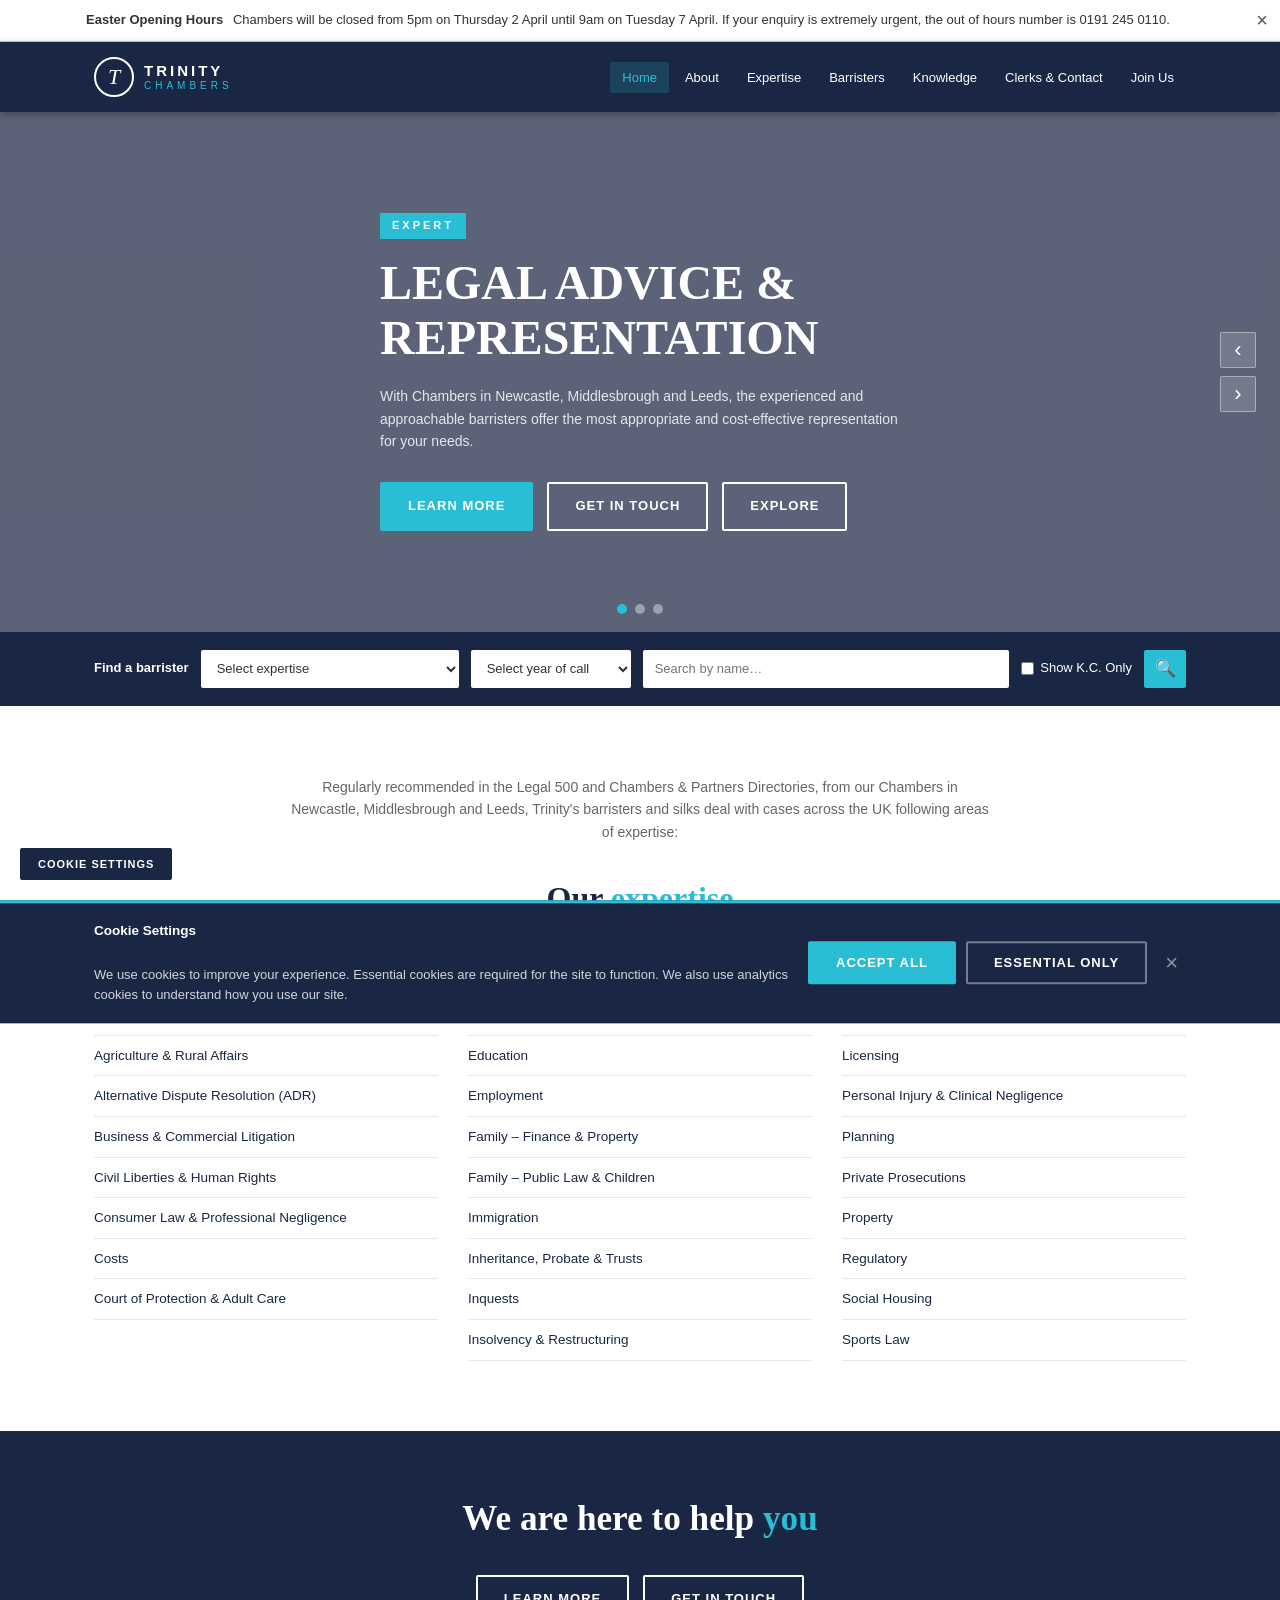
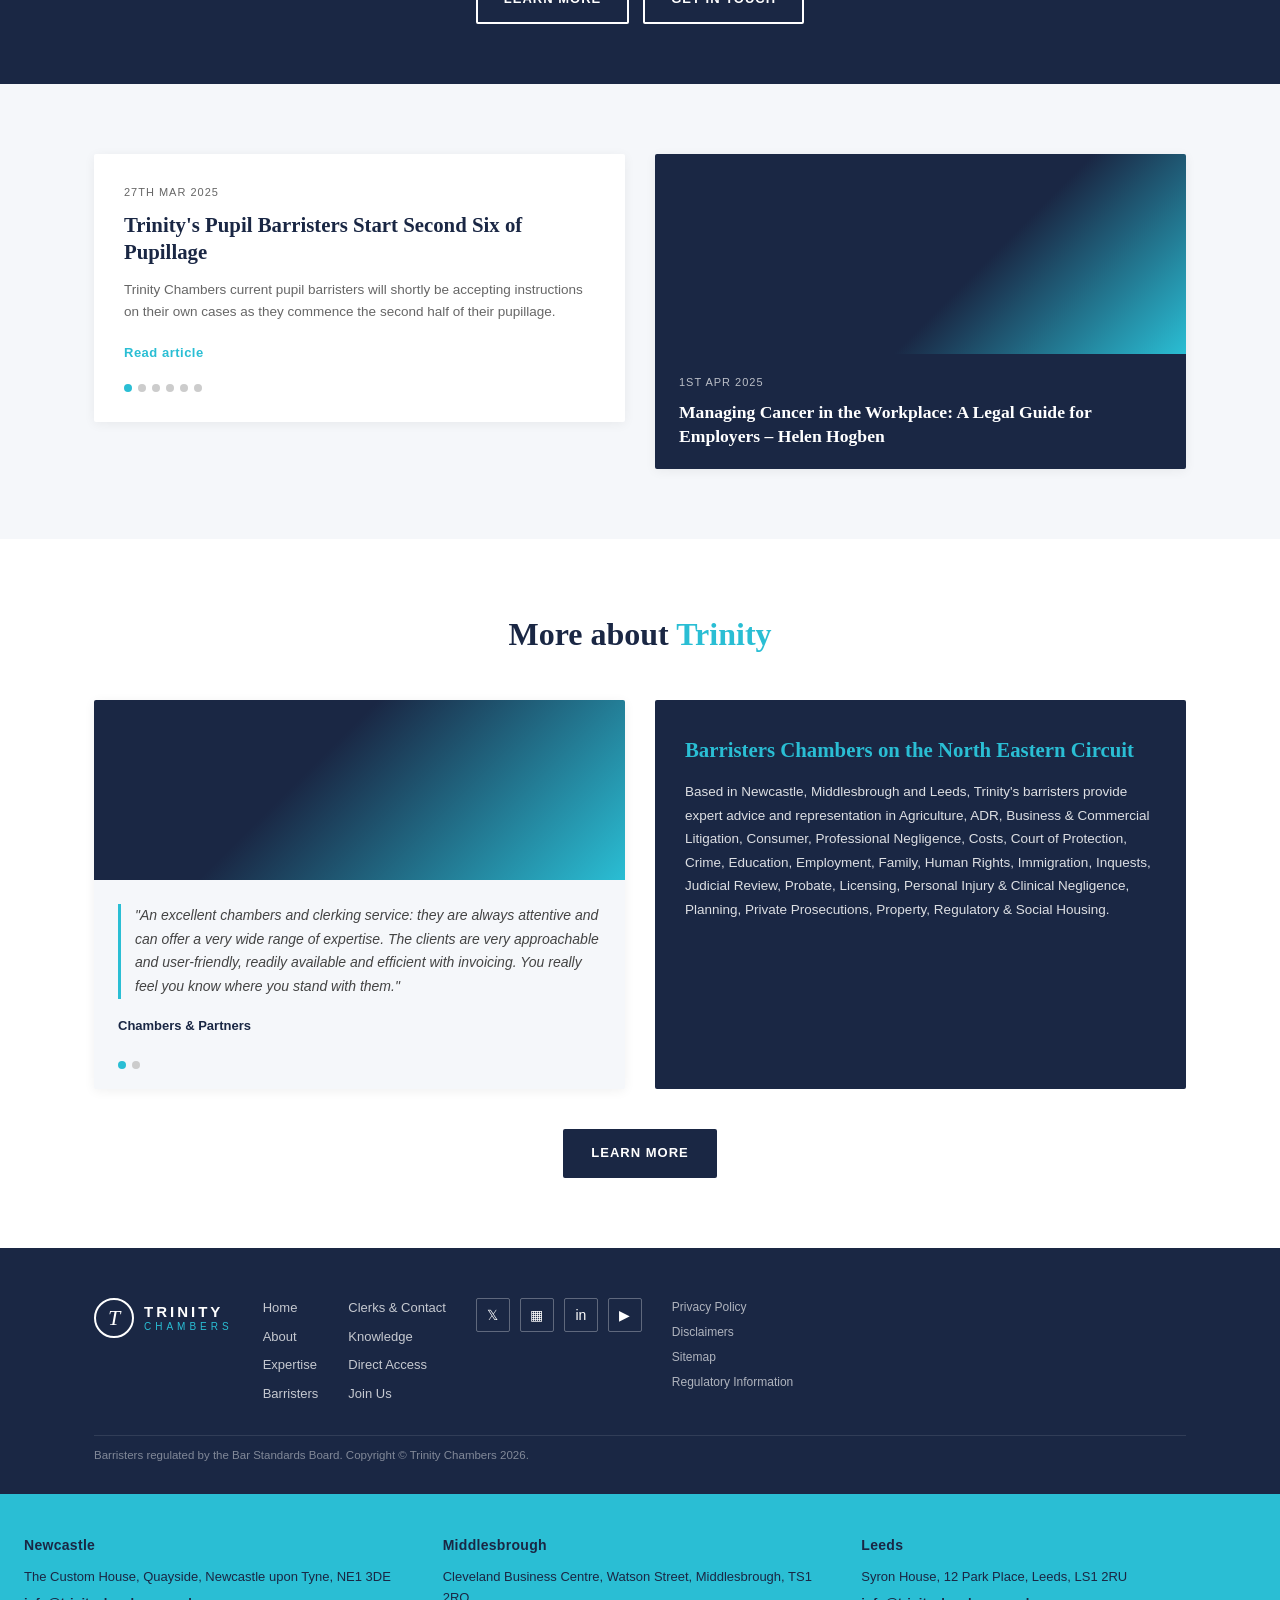
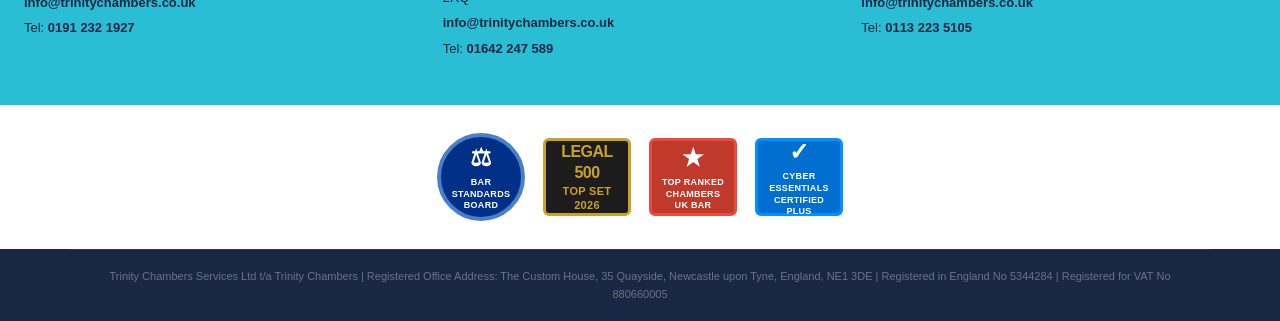
==== commit 7b6cfd7c: "Add new pages and redesigned sections matching screenshot designs - Redesigned all page heroes: phot" ====
--- a/index.html
+++ b/index.html
@@ -237,7 +237,7 @@
         <ul>
           <li><a href="contact.html">Clerks &amp; Contact</a></li>
           <li><a href="knowledge.html">Knowledge</a></li>
-          <li><a href="join.html">Direct Access</a></li>
+          <li><a href="direct-access.html">Direct Access</a></li>
           <li><a href="join.html">Join Us</a></li>
         </ul>
       </div>
@@ -253,10 +253,10 @@
         <a href="index.html">Sitemap</a>
         <a href="about.html">Regulatory Information</a>
       </div>
-      <p class="footer-reg">Barristers regulated by the Bar Standards Board. Copyright &copy; Trinity Chambers 2025.</p>
-    </div>
-
-    <div class="footer-offices container">
+      <p class="footer-reg">Barristers regulated by the Bar Standards Board. Copyright &copy; Trinity Chambers 2026.</p>
+    </div>
+
+    <div class="footer-offices">
       <div class="office">
         <h4>Newcastle</h4>
         <p>The Custom House, Quayside, Newcastle upon Tyne, NE1 3DE</p>
@@ -277,12 +277,11 @@
       </div>
     </div>
 
-    <div class="footer-badges container">
-      <span class="footer-badge gold"><span>★</span>Legal 500 Recommended</span>
-      <span class="footer-badge gold"><span>★</span>Chambers &amp; Partners Ranked</span>
-      <span class="footer-badge"><span>&#9646;</span>Bar Standards Board Regulated</span>
-      <span class="footer-badge"><span>&#9646;</span>North Eastern Circuit</span>
-      <span class="footer-badge"><span>&#9646;</span>Direct Access Barristers</span>
+    <div class="footer-badges">
+      <div class="accred-badge bsb"><span class="ab-icon">⚖</span>Bar Standards<br>Board</div>
+      <div class="accred-badge l500"><span class="ab-main">Legal<br>500</span>Top Set 2026</div>
+      <div class="accred-badge chambers"><span class="ab-icon">★</span>Top Ranked<br>Chambers UK Bar</div>
+      <div class="accred-badge cyber"><span class="ab-icon">✓</span>Cyber Essentials<br>Certified Plus</div>
     </div>
     <div class="footer-bottom container">
       <p>Trinity Chambers Services Ltd t/a Trinity Chambers | Registered Office Address: The Custom House, 35 Quayside, Newcastle upon Tyne, England, NE1 3DE | Registered in England No 5344284 | Registered for VAT No 880660005</p>
--- a/styles.css
+++ b/styles.css
@@ -583,22 +583,7 @@
   border-top: 1px solid rgba(255,255,255,0.1);
 }
 
-.footer-offices {
-  display: grid;
-  grid-template-columns: repeat(3, 1fr);
-  gap: 24px;
-  padding: 30px 24px;
-  border-top: 1px solid rgba(255,255,255,0.1);
-}
-.office h4 {
-  color: var(--white);
-  font-size: 14px;
-  margin-bottom: 10px;
-  letter-spacing: 0.5px;
-}
-.office p { margin-bottom: 4px; font-size: 12.5px; }
-.office a { color: var(--teal); transition: color 0.2s; }
-.office a:hover { color: var(--white); }
+/* footer-offices styles moved to PAGE HERO section above */
 
 .footer-badges {
   border-top: 1px solid rgba(255,255,255,0.1);
@@ -667,6 +652,9 @@
   .about-grid      { grid-template-columns: 1fr; }
   .news-grid       { grid-template-columns: 1fr; }
   .footer-offices  { grid-template-columns: 1fr 1fr; }
+  .img-tiles       { grid-template-columns: repeat(2, 1fr); }
+  .img-tiles-3     { grid-template-columns: repeat(2, 1fr); }
+  .da-expertise-grid { grid-template-columns: 1fr 1fr; }
 }
 
 @media (max-width: 768px) {
@@ -694,39 +682,421 @@
   .footer-offices { grid-template-columns: 1fr; }
   .footer-top { flex-direction: column; }
   .hero-content h1 { font-size: 1.8rem; }
+  .img-tiles, .img-tiles-3 { grid-template-columns: 1fr 1fr; min-height: 320px; }
+  .da-expertise-grid { grid-template-columns: 1fr; }
+  .top-bar { display: none; }
 }
 
 /* ========================================
    PAGE HERO (inner pages)
    ======================================== */
 .page-hero {
-  background: linear-gradient(135deg, var(--navy) 70%, #1a4060 100%);
-  padding: 60px 0 50px;
-  text-align: center;
-}
-.page-hero h1 {
-  font-family: var(--font);
-  font-size: clamp(1.8rem, 3.5vw, 2.8rem);
-  color: var(--white);
-  margin-bottom: 12px;
-}
-.page-hero p {
-  color: rgba(255,255,255,0.75);
-  font-size: 15px;
-  max-width: 580px;
-  margin: 0 auto;
+  position: relative;
+  min-height: 300px;
+  display: flex;
+  align-items: flex-end;
+  overflow: hidden;
+}
+.page-hero-photo {
+  position: absolute;
+  inset: 0;
+  background: center center / cover no-repeat;
+  background-color: var(--navy);
+}
+.page-hero-overlay {
+  position: absolute;
+  inset: 0;
+  background: linear-gradient(to bottom, rgba(10,20,48,0.4) 0%, rgba(10,20,48,0.78) 100%);
+}
+.page-hero-inner {
+  position: relative;
+  z-index: 2;
+  width: 100%;
+  padding: 56px 24px 44px;
+}
+.page-hero-inner .container { max-width: 1140px; margin: 0 auto; }
+.page-hero-split {
+  font-family: var(--font);
+  font-size: clamp(2.4rem, 6vw, 4rem);
+  font-weight: 800;
+  line-height: 1.0;
+  color: var(--white);
+  letter-spacing: 1px;
+  text-transform: uppercase;
+  margin: 0;
+  display: block;
+}
+.page-hero-split .teal-block {
+  display: inline-block;
+  background: var(--teal);
+  color: var(--white);
+  padding: 2px 12px 5px;
+  margin-top: 4px;
+}
+.page-hero-inner p {
+  color: rgba(255,255,255,0.72);
+  font-size: 14px;
+  max-width: 520px;
+  margin: 14px 0 0;
 }
 .breadcrumb {
   display: flex;
-  justify-content: center;
   gap: 8px;
   font-size: 12px;
   color: rgba(255,255,255,0.5);
-  margin-bottom: 16px;
+  margin-bottom: 18px;
   align-items: center;
 }
 .breadcrumb a { color: var(--teal); }
 .breadcrumb span { color: rgba(255,255,255,0.3); }
+
+/* ========================================
+   TOP CONTACT BAR
+   ======================================== */
+.top-bar {
+  background: #f5f7fa;
+  border-bottom: 1px solid #dde4ee;
+  padding: 7px 0;
+  font-size: 11.5px;
+  color: var(--navy);
+}
+.top-bar-inner {
+  display: flex;
+  gap: 20px;
+  align-items: center;
+  justify-content: flex-end;
+}
+.top-bar span { color: var(--grey); }
+.top-bar a { color: var(--navy); font-weight: 600; text-decoration: none; }
+.top-bar a:hover { color: var(--teal); }
+
+/* ========================================
+   IMAGE TILES
+   ======================================== */
+.img-tiles {
+  display: grid;
+  grid-template-columns: repeat(4, 1fr);
+  min-height: 260px;
+}
+.img-tiles-3 { grid-template-columns: repeat(3, 1fr); }
+.img-tile {
+  position: relative;
+  overflow: hidden;
+  display: block;
+  text-decoration: none;
+}
+.img-tile-bg {
+  position: absolute;
+  inset: 0;
+  background: center center / cover no-repeat;
+  background-color: var(--navy);
+  transition: transform 0.4s ease;
+}
+.img-tile:hover .img-tile-bg { transform: scale(1.06); }
+.img-tile-overlay {
+  position: absolute;
+  inset: 0;
+  background: linear-gradient(to top, rgba(0,0,0,0.72) 0%, rgba(0,0,0,0.15) 60%);
+}
+.img-tile-label {
+  position: absolute;
+  bottom: 22px;
+  left: 22px;
+  color: var(--white);
+  font-family: var(--font);
+  font-size: 1.15rem;
+  font-weight: 700;
+  z-index: 2;
+  letter-spacing: 0.3px;
+}
+
+/* ========================================
+   ACCORDION
+   ======================================== */
+.accordion-list {
+  border-top: 1px solid rgba(255,255,255,0.12);
+  margin-top: 36px;
+}
+.accordion-item { border-bottom: 1px solid rgba(255,255,255,0.12); }
+.accordion-btn {
+  width: 100%;
+  background: none;
+  border: none;
+  display: flex;
+  justify-content: space-between;
+  align-items: center;
+  padding: 20px 0;
+  color: var(--white);
+  font-family: var(--font);
+  font-size: 1rem;
+  font-weight: 600;
+  cursor: pointer;
+  text-align: left;
+}
+.accordion-btn .acc-icon {
+  flex-shrink: 0;
+  width: 28px;
+  height: 28px;
+  border: 1px solid rgba(255,255,255,0.3);
+  border-radius: 50%;
+  display: flex;
+  align-items: center;
+  justify-content: center;
+  font-size: 1.4rem;
+  color: var(--teal);
+  line-height: 1;
+  transition: transform 0.25s, background 0.25s, border-color 0.25s;
+  font-style: normal;
+}
+.accordion-btn[aria-expanded="true"] .acc-icon {
+  transform: rotate(45deg);
+  background: var(--teal);
+  color: var(--white);
+  border-color: var(--teal);
+}
+.accordion-body {
+  overflow: hidden;
+  max-height: 0;
+  transition: max-height 0.35s ease;
+}
+.accordion-body-inner {
+  padding: 0 0 22px;
+  color: rgba(255,255,255,0.65);
+  font-size: 13.5px;
+  line-height: 1.75;
+  max-width: 780px;
+}
+
+/* Light accordion variant (white background) */
+.accordion-light .accordion-list { border-top-color: #dde4ee; }
+.accordion-light .accordion-item { border-bottom-color: #dde4ee; }
+.accordion-light .accordion-btn { color: var(--navy); }
+.accordion-light .accordion-btn .acc-icon { border-color: #ccd3e0; color: var(--teal); }
+.accordion-light .accordion-btn[aria-expanded="true"] .acc-icon { background: var(--teal); color: var(--white); border-color: var(--teal); }
+.accordion-light .accordion-body-inner { color: var(--grey); }
+
+/* ========================================
+   POLICY SECTION (About page)
+   ======================================== */
+.policy-section {
+  background: var(--navy);
+  padding: 80px 0;
+}
+
+/* ========================================
+   FACILITIES SECTION (About page)
+   ======================================== */
+.facilities-section { background: var(--light); }
+.facilities-list {
+  list-style: none;
+  padding: 0;
+  margin: 0;
+}
+.facilities-list li {
+  padding: 10px 0 10px 22px;
+  position: relative;
+  font-size: 14px;
+  color: var(--grey);
+  line-height: 1.65;
+  border-bottom: 1px solid #e8edf3;
+}
+.facilities-list li::before {
+  content: '›';
+  position: absolute;
+  left: 0;
+  color: var(--teal);
+  font-weight: 700;
+  font-size: 1.1rem;
+}
+
+/* ========================================
+   WORKING WITH US (Join page)
+   ======================================== */
+.working-with-us {
+  background: var(--white);
+  text-align: center;
+}
+.working-with-us h2 {
+  font-family: var(--font);
+  font-size: clamp(1.6rem, 3vw, 2.2rem);
+  color: var(--navy);
+  margin-bottom: 20px;
+}
+.working-with-us p {
+  font-size: 14.5px;
+  color: var(--grey);
+  line-height: 1.75;
+  max-width: 600px;
+  margin: 0 auto 14px;
+}
+.working-with-us a.link-teal { color: var(--teal); font-style: italic; }
+
+/* ========================================
+   ABOUT TEXT SECTION
+   ======================================== */
+.about-text-section { background: var(--white); }
+.about-text-section h2 {
+  font-family: var(--font);
+  font-size: clamp(1.5rem, 2.8vw, 2rem);
+  color: var(--navy);
+  margin-bottom: 20px;
+}
+.about-text-section p {
+  font-size: 14px;
+  color: var(--grey);
+  line-height: 1.78;
+  margin-bottom: 14px;
+}
+.about-text-section strong { color: var(--navy); }
+.about-quote {
+  border-left: 3px solid var(--teal);
+  padding: 6px 0 6px 18px;
+  margin: 14px 0;
+  font-style: italic;
+  font-size: 14px;
+  color: #444;
+  line-height: 1.7;
+}
+.about-quote cite {
+  display: block;
+  margin-top: 8px;
+  font-style: normal;
+  font-weight: 700;
+  font-size: 12.5px;
+  color: var(--navy);
+}
+
+/* ========================================
+   DIRECT ACCESS PAGE
+   ======================================== */
+.da-intro { background: var(--white); }
+.da-btn-row {
+  display: flex;
+  gap: 14px;
+  margin-top: 28px;
+  flex-wrap: wrap;
+}
+.da-expertise-section { background: var(--light); }
+.da-expertise-grid {
+  display: grid;
+  grid-template-columns: repeat(3, 1fr);
+  gap: 10px 40px;
+  margin-top: 30px;
+}
+.da-expertise-grid li {
+  font-size: 13.5px;
+  color: var(--grey);
+  padding: 5px 0;
+  border-bottom: 1px solid #e8edf3;
+}
+.da-urgent { background: var(--navy); padding: 80px 0; text-align: center; }
+.da-urgent h2 {
+  font-family: var(--font);
+  font-size: 2rem;
+  color: var(--white);
+  margin-bottom: 12px;
+}
+.da-urgent h2 span { color: var(--teal); }
+.da-urgent .da-btn-row .btn-primary { background: var(--teal); }
+.da-urgent p {
+  color: rgba(255,255,255,0.65);
+  font-size: 14px;
+  max-width: 600px;
+  margin: 0 auto 28px;
+  line-height: 1.7;
+}
+
+/* ========================================
+   FOOTER OFFICES (teal background)
+   ======================================== */
+.footer-offices {
+  display: grid;
+  grid-template-columns: repeat(3, 1fr);
+  gap: 24px;
+  padding: 40px 24px;
+  background: #2abed4;
+}
+.office h4 {
+  color: var(--navy);
+  font-size: 14px;
+  font-weight: 700;
+  margin-bottom: 10px;
+  letter-spacing: 0.3px;
+}
+.office p { margin-bottom: 5px; font-size: 13px; color: var(--navy); }
+.office a { color: var(--navy); font-weight: 600; transition: color 0.2s; }
+.office a:hover { color: rgba(0,0,0,0.5); }
+
+/* ========================================
+   ACCREDITATION BADGES
+   ======================================== */
+.footer-badges {
+  background: var(--white);
+  border-top: none;
+  padding: 28px 24px;
+  display: flex;
+  flex-wrap: wrap;
+  gap: 18px;
+  justify-content: center;
+  align-items: center;
+}
+.accred-badge {
+  display: flex;
+  flex-direction: column;
+  align-items: center;
+  justify-content: center;
+  width: 88px;
+  height: 88px;
+  border-radius: 50%;
+  text-align: center;
+  font-size: 9px;
+  font-weight: 800;
+  color: var(--white);
+  padding: 10px 8px;
+  line-height: 1.3;
+  letter-spacing: 0.3px;
+  text-transform: uppercase;
+}
+.accred-badge .ab-icon {
+  font-size: 1.5rem;
+  margin-bottom: 4px;
+  display: block;
+}
+.accred-badge.bsb {
+  background: #003087;
+  border: 4px solid #4a7fcb;
+}
+.accred-badge.l500 {
+  background: #1c1c1c;
+  border: 3px solid #c9a227;
+  color: #c9a227;
+  border-radius: 6px;
+  width: 88px;
+  height: 78px;
+  font-size: 11px;
+}
+.accred-badge.l500 .ab-main {
+  font-size: 16px;
+  font-weight: 900;
+  display: block;
+  letter-spacing: -0.5px;
+}
+.accred-badge.chambers {
+  background: #c0392b;
+  border: 3px solid #e74c3c;
+  border-radius: 6px;
+  width: 88px;
+  height: 78px;
+  font-size: 9px;
+}
+.accred-badge.cyber {
+  background: #006fcf;
+  border: 3px solid #0090ff;
+  border-radius: 6px;
+  width: 88px;
+  height: 78px;
+  font-size: 9px;
+}
 
 /* ========================================
    ABOUT PAGE
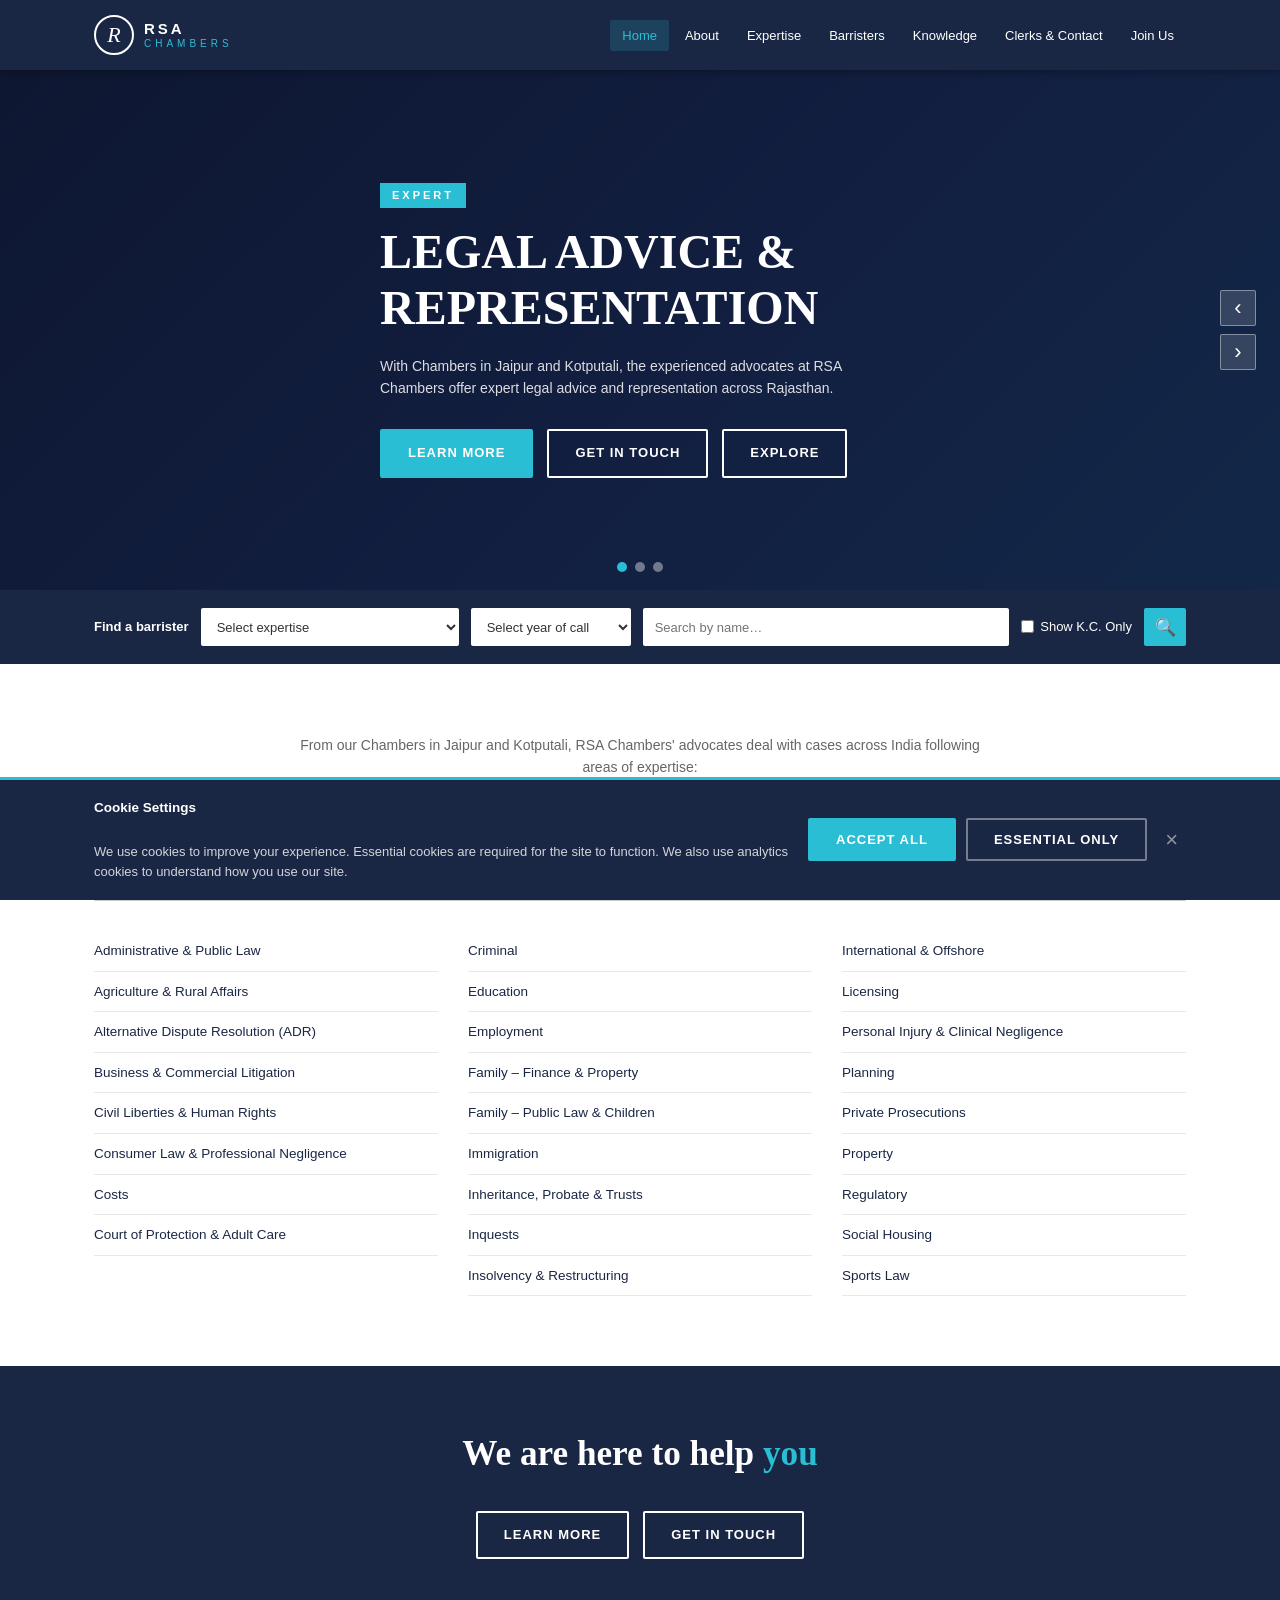
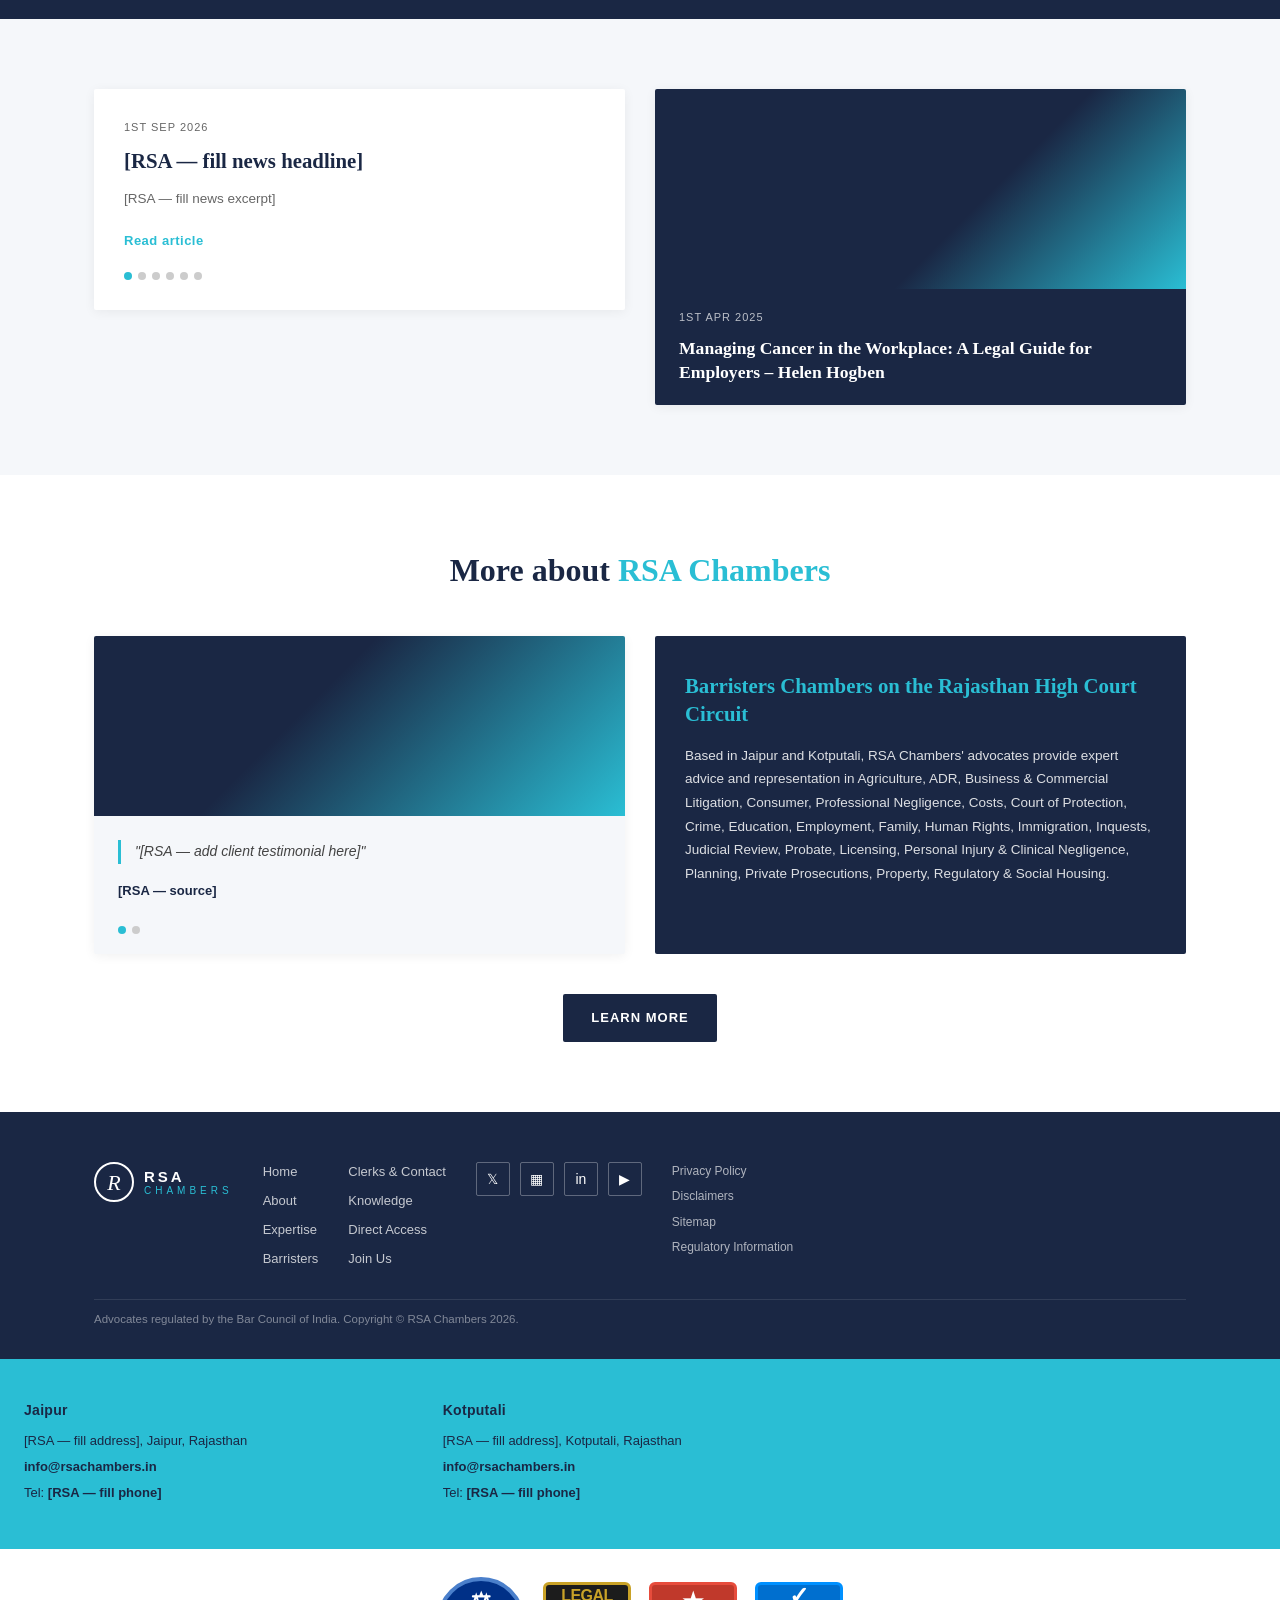
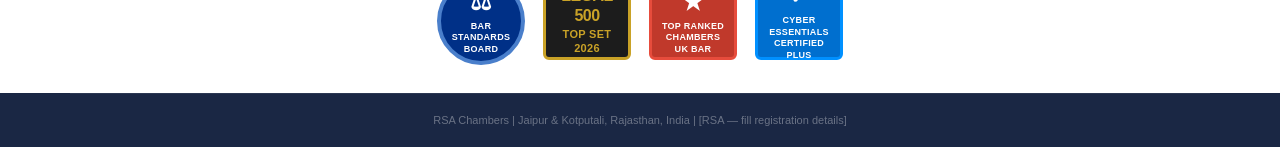
==== commit 10ff3203: "Rebrand: Trinity Chambers → RSA Chambers (Jaipur & Kotputali) - Replace all Trinity Chambers brandin" ====
--- a/index.html
+++ b/index.html
@@ -3,15 +3,15 @@
 <head>
   <meta charset="UTF-8" />
   <meta name="viewport" content="width=device-width, initial-scale=1.0" />
-  <title>Trinity Chambers – Expert Legal Advice &amp; Representation</title>
+  <title>RSA Chambers – Expert Legal Advice &amp; Representation</title>
   <link rel="stylesheet" href="styles.css" />
 </head>
 <body>
 
   <!-- Easter Banner -->
-  <div class="easter-banner" id="easter-banner">
+  <div class="easter-banner" id="easter-banner" style="display:none">
     <strong>Easter Opening Hours</strong>
-    Chambers will be closed from 5pm on Thursday 2 April until 9am on Tuesday 7 April. If your enquiry is extremely urgent, the out of hours number is 0191 245 0110.
+    Chambers will be closed from 5pm on Thursday 2 April until 9am on Tuesday 7 April. If your enquiry is extremely urgent, the out of hours number is [RSA — fill OOH].
     <button class="banner-close" aria-label="Close">&times;</button>
   </div>
 
@@ -19,9 +19,9 @@
   <header class="site-header">
     <div class="header-inner container">
       <a href="index.html" class="logo">
-        <div class="logo-icon">T</div>
+        <div class="logo-icon">R</div>
         <div class="logo-text">
-          <span class="logo-main">TRINITY</span>
+          <span class="logo-main">RSA</span>
           <span class="logo-sub">CHAMBERS</span>
         </div>
       </a>
@@ -48,7 +48,7 @@
     <div class="hero-content container">
       <div class="hero-badge" id="hero-badge">EXPERT</div>
       <h1 id="hero-title">LEGAL ADVICE &amp;<br>REPRESENTATION</h1>
-      <p id="hero-text">With Chambers in Newcastle, Middlesbrough and Leeds and strength in depth across a wide range of expertise, the experienced and approachable barristers offer the most appropriate and cost-effective barrister and solicitor for your needs.</p>
+      <p id="hero-text">With Chambers in Jaipur and Kotputali and strength in depth across a wide range of expertise, the experienced and approachable advocates offer expert legal advice and cost-effective representation for your needs.</p>
       <div class="hero-buttons">
         <a href="about.html" class="btn btn-primary" id="hero-btn-primary">LEARN MORE</a>
         <a href="contact.html" class="btn btn-outline" id="hero-btn-secondary">GET IN TOUCH</a>
@@ -99,7 +99,7 @@
   <!-- Our Expertise -->
   <section class="expertise section">
     <div class="container">
-      <p class="section-intro">Regularly recommended in the Legal 500 and Chambers &amp; Partners Directories, from our Chambers in Newcastle, Middlesbrough and Leeds, Trinity's barristers and silks deal with cases across the UK following areas of expertise:</p>
+      <p class="section-intro">From our Chambers in Jaipur and Kotputali, RSA Chambers' advocates deal with cases across India following areas of expertise:</p>
       <h2 class="section-title">Our <span class="accent">expertise</span></h2>
       <div class="expertise-grid">
         <div class="expertise-col">
@@ -161,8 +161,8 @@
       <!-- Featured article carousel -->
       <article class="news-featured" id="news-featured">
         <div class="news-meta" id="news-date">27th Mar 2025</div>
-        <h3 id="news-title">Trinity's Pupil Barristers Start Second Six of Pupillage</h3>
-        <p id="news-excerpt">Trinity Chambers current pupil barristers will shortly be accepting instructions on their own cases as they commence the second half of their pupillage.</p>
+        <h3 id="news-title">[RSA — fill news headline]</h3>
+        <p id="news-excerpt">[RSA — fill news excerpt]</p>
         <a href="knowledge.html" class="read-more" id="news-link">Read article</a>
         <div class="news-dots" id="news-dots">
           <span class="dot active" data-news="0"></span>
@@ -188,10 +188,10 @@
     </div>
   </section>
 
-  <!-- More About Trinity -->
+  <!-- More About RSA Chambers -->
   <section class="about-section section">
     <div class="container">
-      <h2 class="section-title">More about <span class="accent-teal">Trinity</span></h2>
+      <h2 class="section-title">More about <span class="accent-teal">RSA Chambers</span></h2>
       <div class="about-grid">
         <!-- Quote card carousel -->
         <div class="about-card quote-card">
@@ -207,8 +207,8 @@
         </div>
         <!-- Info card -->
         <div class="about-card info-card">
-          <h3>Barristers Chambers on the North Eastern Circuit</h3>
-          <p>Based in Newcastle, Middlesbrough and Leeds, Trinity's barristers provide expert advice and representation in Agriculture, ADR, Business &amp; Commercial Litigation, Consumer, Professional Negligence, Costs, Court of Protection, Crime, Education, Employment, Family, Human Rights, Immigration, Inquests, Judicial Review, Probate, Licensing, Personal Injury &amp; Clinical Negligence, Planning, Private Prosecutions, Property, Regulatory &amp; Social Housing.</p>
+          <h3>Barristers Chambers on the Rajasthan High Court Circuit</h3>
+          <p>Based in Jaipur and Kotputali, RSA Chambers' advocates provide expert advice and representation in Agriculture, ADR, Business &amp; Commercial Litigation, Consumer, Professional Negligence, Costs, Court of Protection, Crime, Education, Employment, Family, Human Rights, Immigration, Inquests, Judicial Review, Probate, Licensing, Personal Injury &amp; Clinical Negligence, Planning, Private Prosecutions, Property, Regulatory &amp; Social Housing.</p>
         </div>
       </div>
       <div class="learn-more-center">
@@ -221,9 +221,9 @@
   <footer class="site-footer">
     <div class="footer-top container">
       <a href="index.html" class="logo">
-        <div class="logo-icon">T</div>
+        <div class="logo-icon">R</div>
         <div class="logo-text">
-          <span class="logo-main">TRINITY</span>
+          <span class="logo-main">RSA</span>
           <span class="logo-sub">CHAMBERS</span>
         </div>
       </a>
@@ -253,27 +253,27 @@
         <a href="index.html">Sitemap</a>
         <a href="about.html">Regulatory Information</a>
       </div>
-      <p class="footer-reg">Barristers regulated by the Bar Standards Board. Copyright &copy; Trinity Chambers 2026.</p>
+      <p class="footer-reg">Advocates regulated by the Bar Council of India. Copyright &copy; RSA Chambers 2026.</p>
     </div>
 
     <div class="footer-offices">
       <div class="office">
-        <h4>Newcastle</h4>
-        <p>The Custom House, Quayside, Newcastle upon Tyne, NE1 3DE</p>
-        <p><a href="mailto:info@trinitychambers.co.uk">info@trinitychambers.co.uk</a></p>
-        <p>Tel: <a href="tel:01912321927">0191 232 1927</a></p>
+        <h4>Jaipur</h4>
+        <p>[RSA — fill address], Jaipur, Rajasthan, [RSA — fill pincode]</p>
+        <p><a href="mailto:info@rsachambers.in">info@rsachambers.in</a></p>
+        <p>Tel: <a href="tel:">[RSA — fill phone]</a></p>
       </div>
       <div class="office">
-        <h4>Middlesbrough</h4>
-        <p>Cleveland Business Centre, Watson Street, Middlesbrough, TS1 2RQ</p>
-        <p><a href="mailto:info@trinitychambers.co.uk">info@trinitychambers.co.uk</a></p>
-        <p>Tel: <a href="tel:01642247589">01642 247 589</a></p>
+        <h4>Kotputali</h4>
+        <p>[RSA — fill address], Kotputali, Kotputali, [RSA — fill pincode]</p>
+        <p><a href="mailto:info@rsachambers.in">info@rsachambers.in</a></p>
+        <p>Tel: <a href="tel:">[RSA — fill phone]</a></p>
       </div>
       <div class="office">
-        <h4>Leeds</h4>
-        <p>Syron House, 12 Park Place, Leeds, LS1 2RU</p>
-        <p><a href="mailto:info@trinitychambers.co.uk">info@trinitychambers.co.uk</a></p>
-        <p>Tel: <a href="tel:01132235105">0113 223 5105</a></p>
+        <h4>Jaipur</h4>
+        <p>[RSA — fill address], Jaipur, Rajasthan</p>
+        <p><a href="mailto:info@rsachambers.in">info@rsachambers.in</a></p>
+        <p>Tel: <a href="tel:">[RSA — fill phone]</a></p>
       </div>
     </div>
 
@@ -284,7 +284,7 @@
       <div class="accred-badge cyber"><span class="ab-icon">✓</span>Cyber Essentials<br>Certified Plus</div>
     </div>
     <div class="footer-bottom container">
-      <p>Trinity Chambers Services Ltd t/a Trinity Chambers | Registered Office Address: The Custom House, 35 Quayside, Newcastle upon Tyne, England, NE1 3DE | Registered in England No 5344284 | Registered for VAT No 880660005</p>
+      <p>RSA Chambers Services Ltd t/a RSA Chambers | Registered Office Address: [RSA — fill address], Jaipur, Rajasthan, England, [RSA — fill pincode] | Registered in India No [RSA — fill] | [RSA — fill GST/registration]</p>
     </div>
   </footer>
 
--- a/styles.css
+++ b/styles.css
@@ -206,6 +206,7 @@
 .hero-overlay {
   position: absolute;
   inset: 0;
+  pointer-events: none;
   background: rgba(15, 25, 55, 0.68);
 }
 .hero-content {
@@ -662,7 +663,7 @@
   .main-nav.open {
     display: flex;
     position: fixed;
-    top: 70px;
+    top: 70px; /* overridden by JS to account for Easter banner height */
     left: 0; right: 0;
     background: var(--navy);
     flex-direction: column;
@@ -702,11 +703,13 @@
   inset: 0;
   background: center center / cover no-repeat;
   background-color: var(--navy);
+  pointer-events: none;
 }
 .page-hero-overlay {
   position: absolute;
   inset: 0;
   background: linear-gradient(to bottom, rgba(10,20,48,0.4) 0%, rgba(10,20,48,0.78) 100%);
+  pointer-events: none;
 }
 .page-hero-inner {
   position: relative;
@@ -796,6 +799,7 @@
 .img-tile-overlay {
   position: absolute;
   inset: 0;
+  pointer-events: none;
   background: linear-gradient(to top, rgba(0,0,0,0.72) 0%, rgba(0,0,0,0.15) 60%);
 }
 .img-tile-label {
@@ -1567,6 +1571,7 @@
 .form-group select:focus,
 .form-group textarea:focus { border-color: var(--teal); }
 .form-group textarea { resize: vertical; min-height: 120px; }
+.field-error { display: block; color: #e74c3c; font-size: 11.5px; margin-top: 4px; min-height: 16px; }
 .form-success {
   display: none;
   background: #e8f9f0;
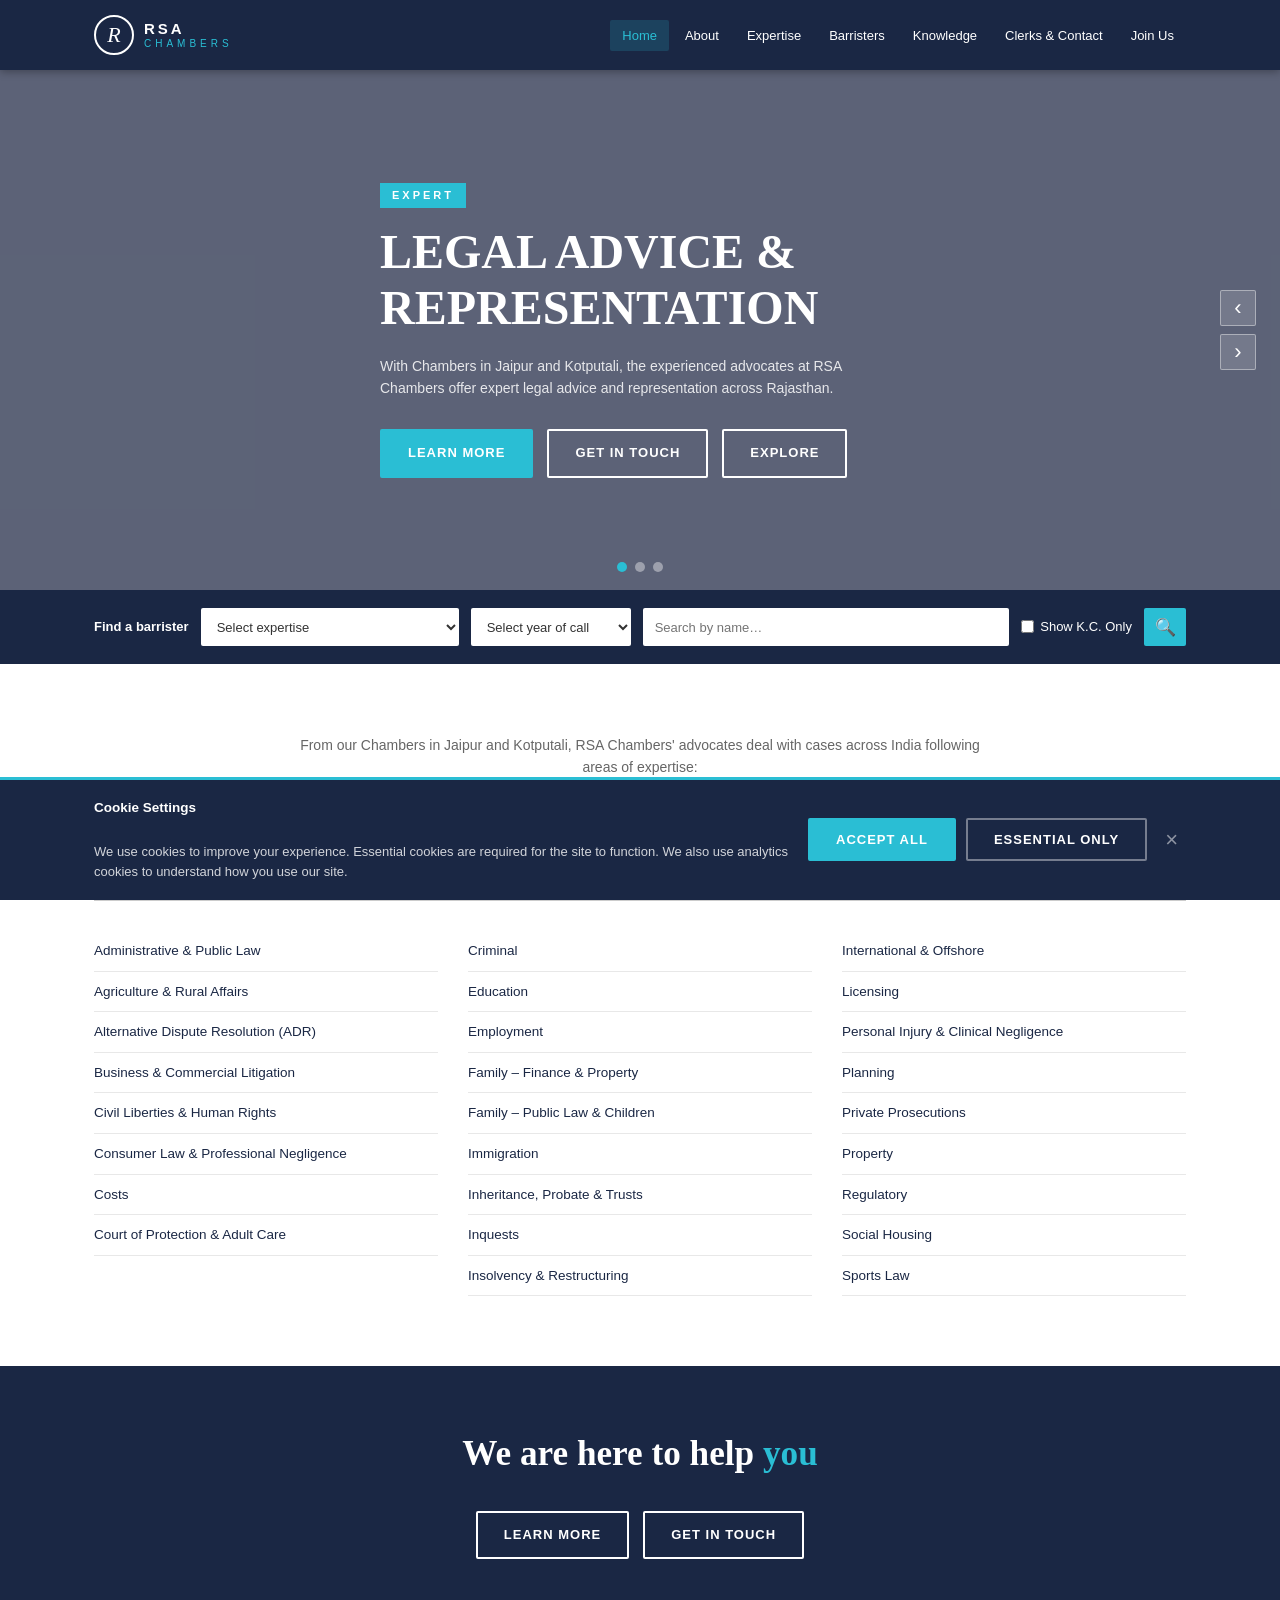
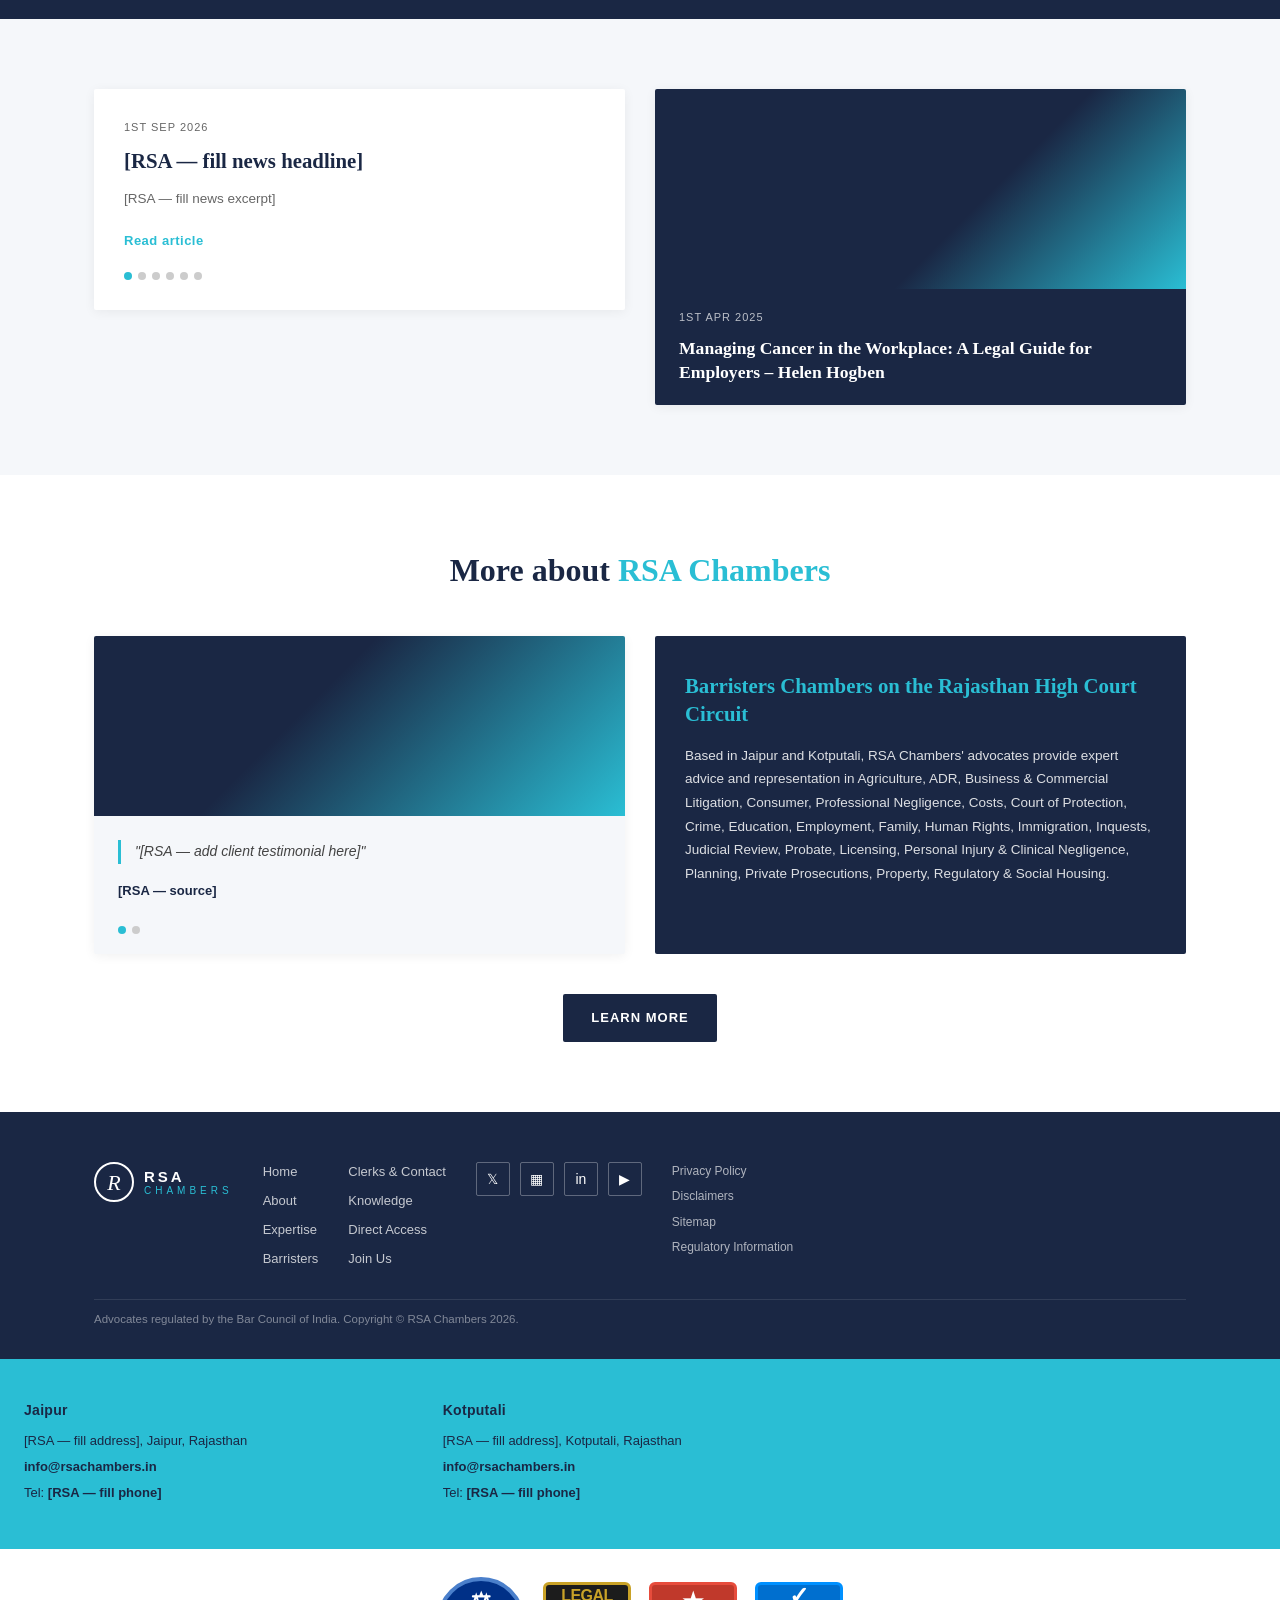
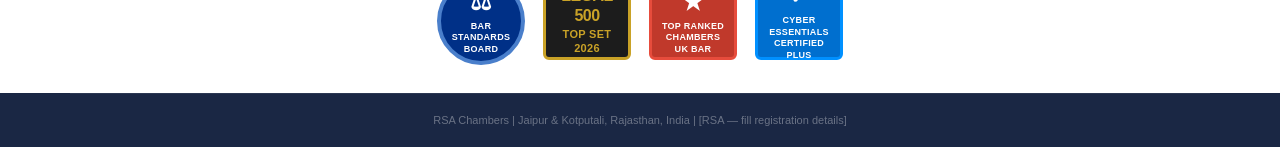
==== commit 31742a55: "Fix: cache-bust assets, update hero fallbacks to RSA Chambers content - styles.css: remove old UK ph" ====
--- a/index.html
+++ b/index.html
@@ -4,7 +4,7 @@
   <meta charset="UTF-8" />
   <meta name="viewport" content="width=device-width, initial-scale=1.0" />
   <title>RSA Chambers – Expert Legal Advice &amp; Representation</title>
-  <link rel="stylesheet" href="styles.css" />
+  <link rel="stylesheet" href="styles.css?v=20260901" />
 </head>
 <body>
 
@@ -305,6 +305,6 @@
 
   <button class="cookie-btn" id="cookie-btn">COOKIE SETTINGS</button>
 
-  <script src="script.js"></script>
+  <script src="script.js?v=20260901"></script>
 </body>
 </html>
--- a/styles.css
+++ b/styles.css
@@ -199,8 +199,7 @@
   display: flex;
   align-items: center;
   background:
-    url('https://images.unsplash.com/photo-1589829545856-d10d557cf95f?w=1400&q=80')
-    center center / cover no-repeat;
+    linear-gradient(135deg, #0b1628 0%, #1a2e55 55%, #1a4a6e 100%);
   overflow: hidden;
 }
 .hero-overlay {
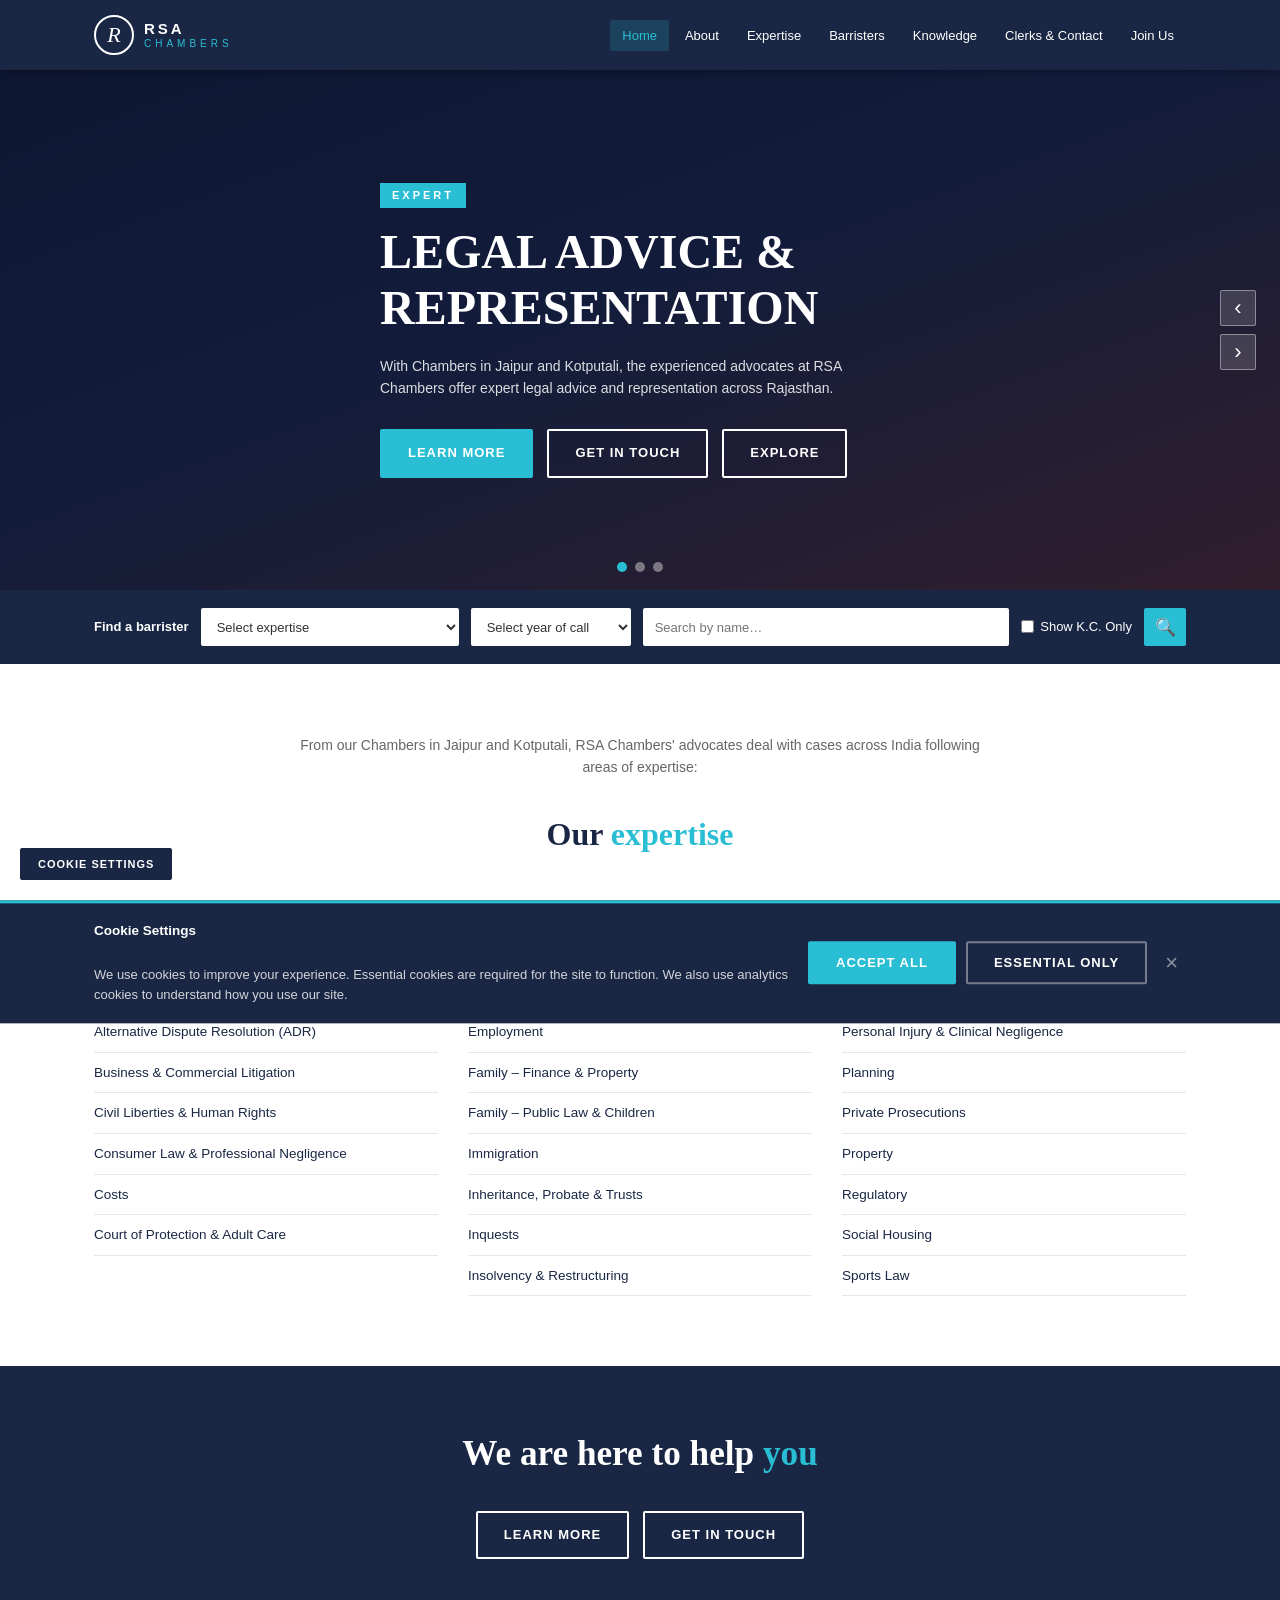
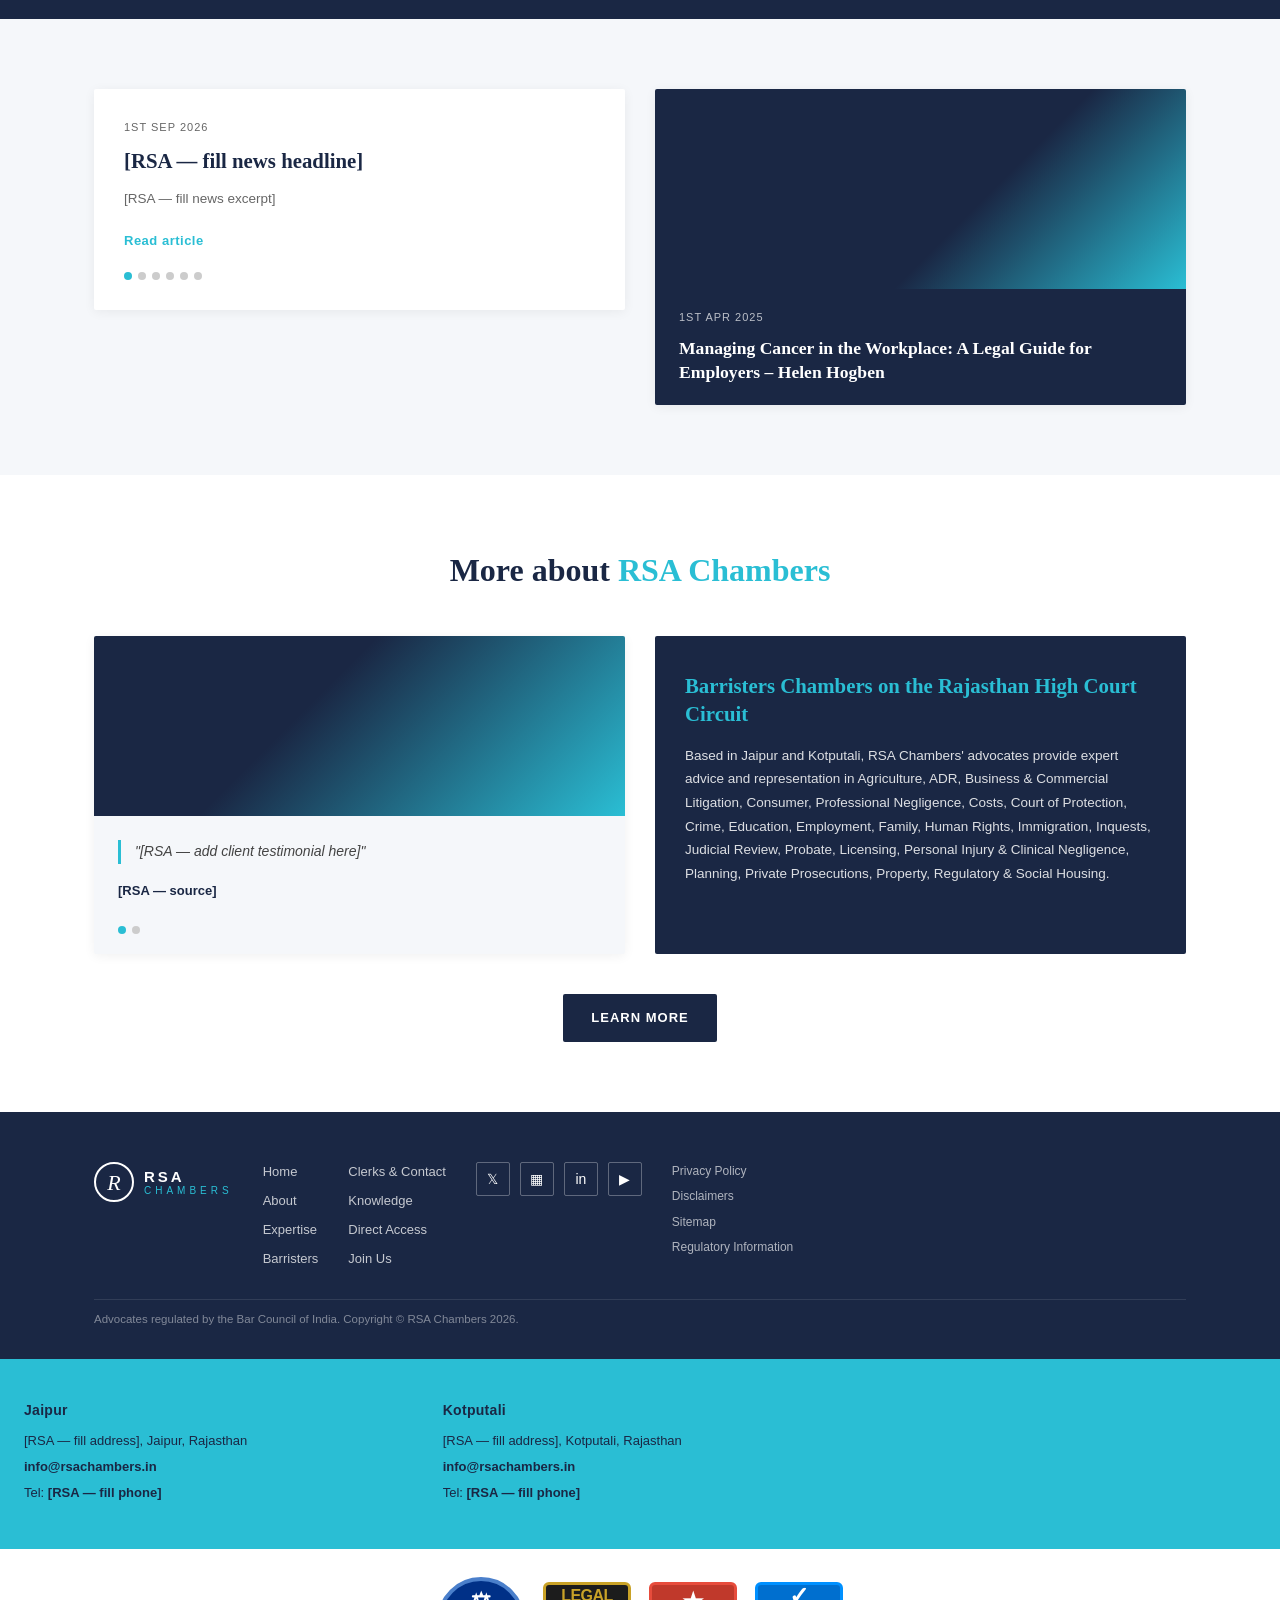
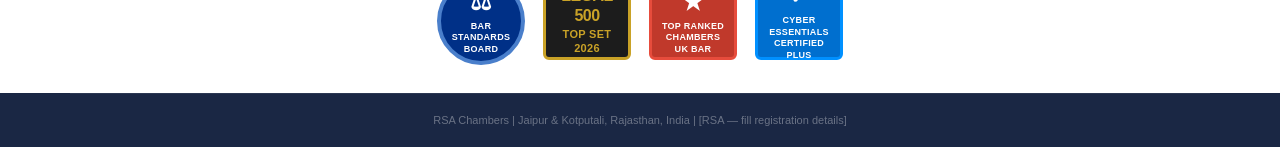
==== commit d2367f1f: "Fix backgrounds: replace broken Unsplash URLs with Rajasthan-coloured CSS gradients - data.json: her" ====
--- a/index.html
+++ b/index.html
@@ -4,7 +4,7 @@
   <meta charset="UTF-8" />
   <meta name="viewport" content="width=device-width, initial-scale=1.0" />
   <title>RSA Chambers – Expert Legal Advice &amp; Representation</title>
-  <link rel="stylesheet" href="styles.css?v=20260901" />
+  <link rel="stylesheet" href="styles.css?v=20260901b" />
 </head>
 <body>
 
@@ -305,6 +305,6 @@
 
   <button class="cookie-btn" id="cookie-btn">COOKIE SETTINGS</button>
 
-  <script src="script.js?v=20260901"></script>
+  <script src="script.js?v=20260901b"></script>
 </body>
 </html>
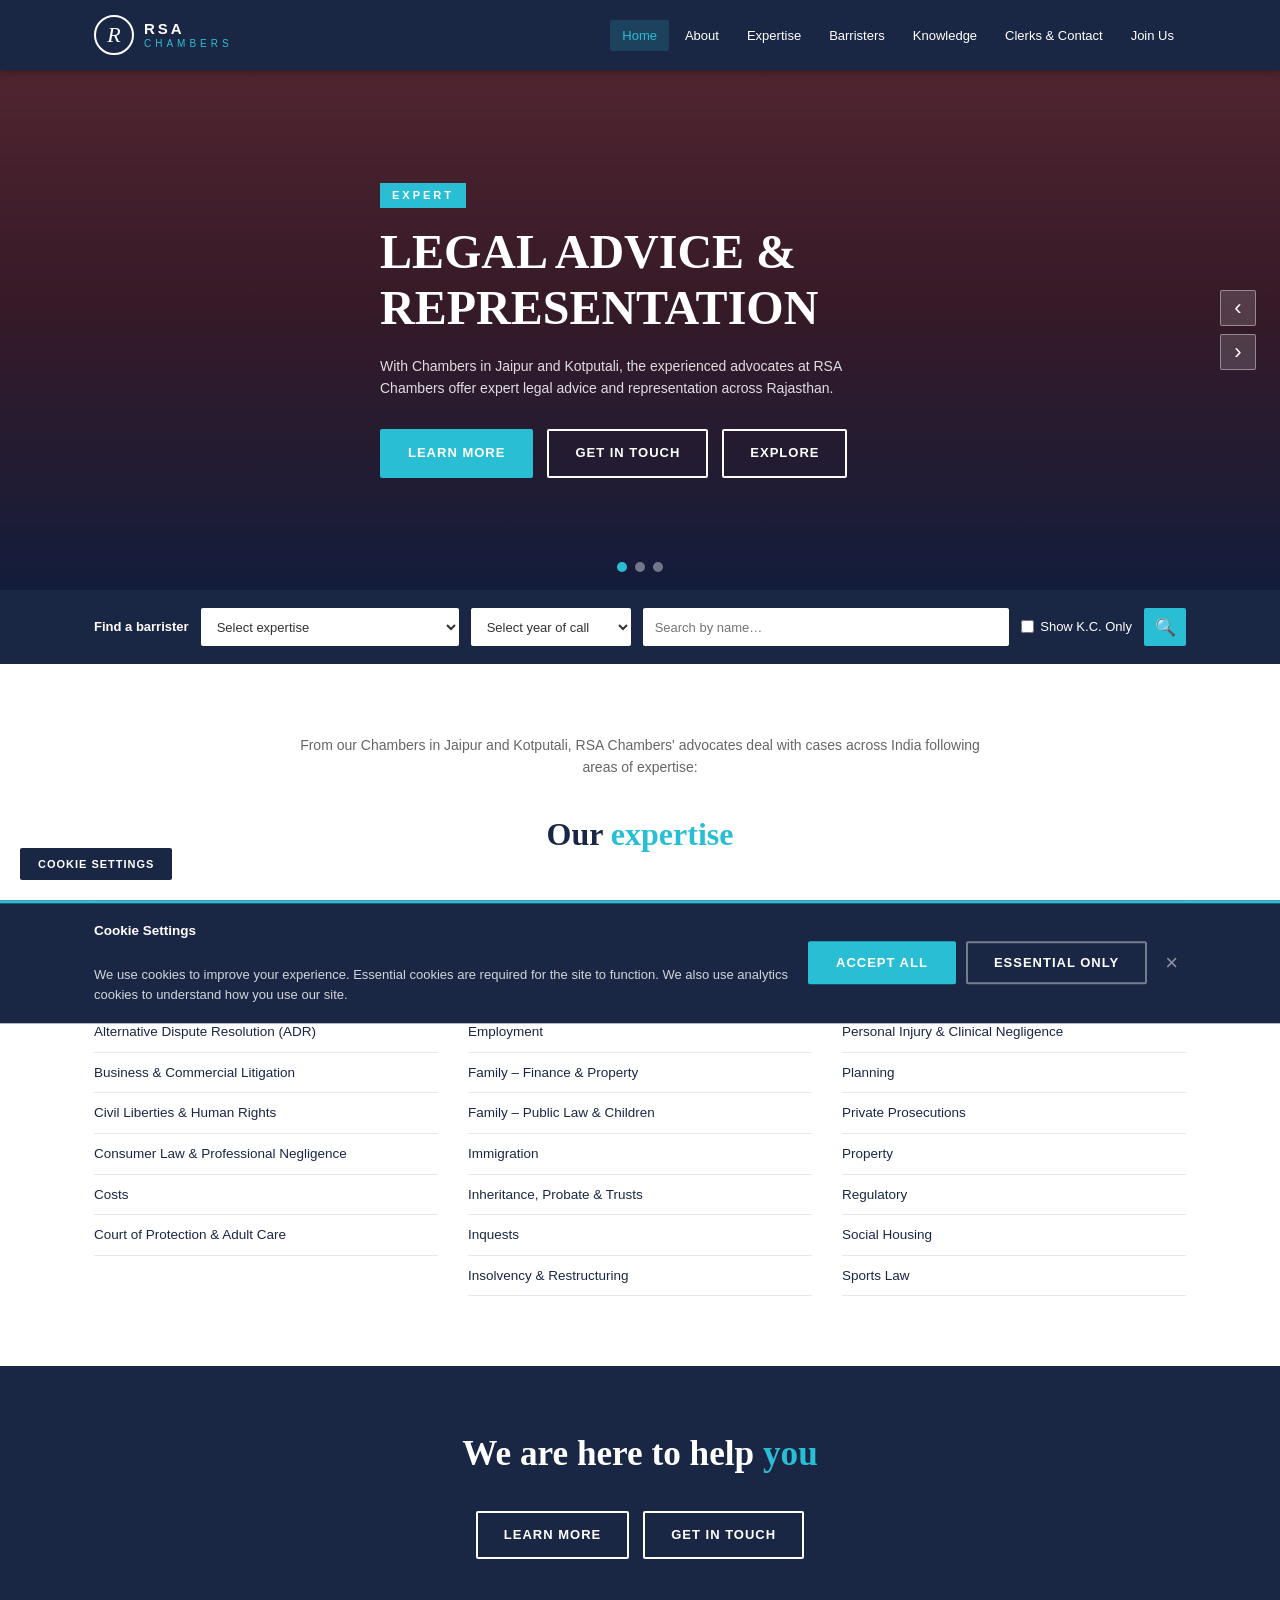
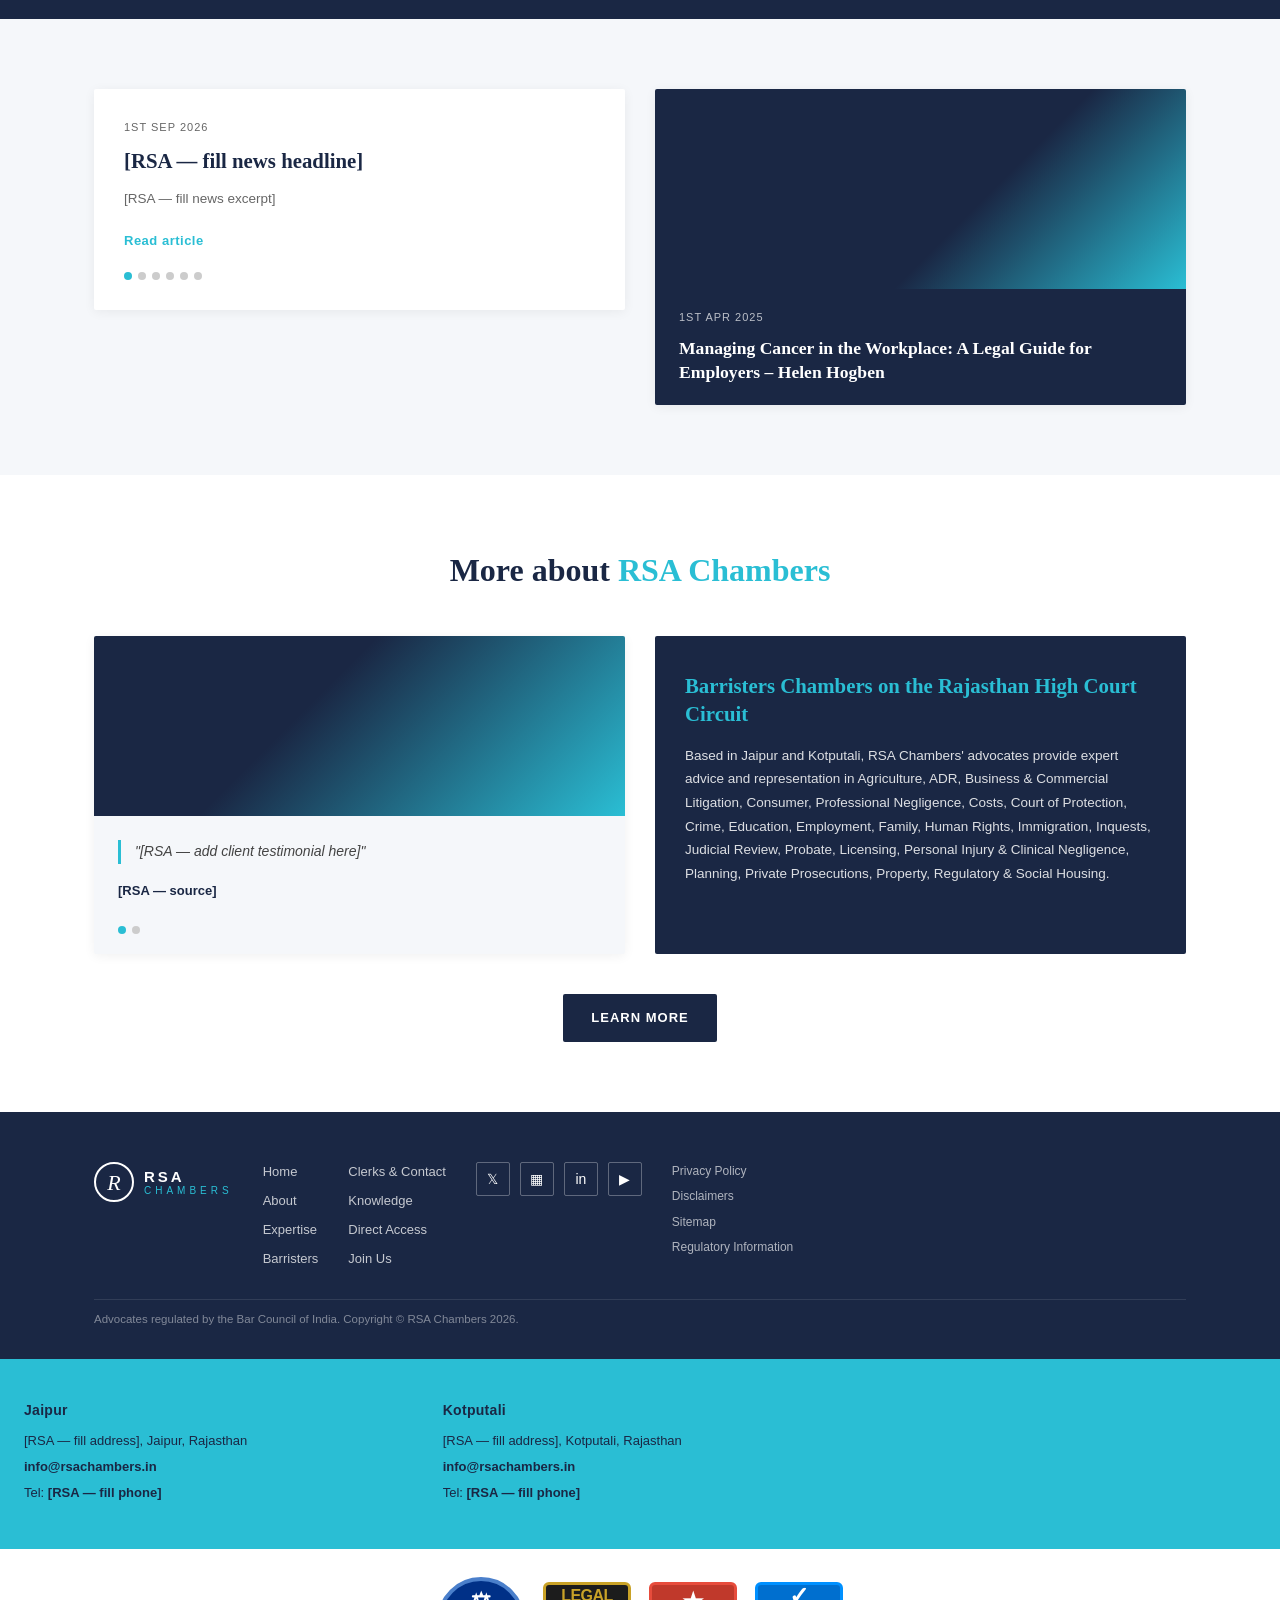
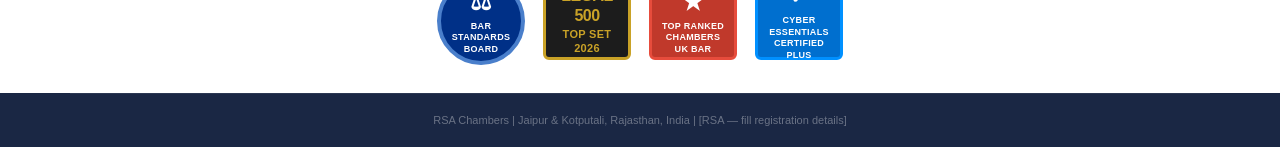
==== commit 7773ea3b: "Fix: use vivid Rajasthan colours visible through dark overlay Darker gradient mid-tones were invisib" ====
--- a/index.html
+++ b/index.html
@@ -4,7 +4,7 @@
   <meta charset="UTF-8" />
   <meta name="viewport" content="width=device-width, initial-scale=1.0" />
   <title>RSA Chambers – Expert Legal Advice &amp; Representation</title>
-  <link rel="stylesheet" href="styles.css?v=20260901b" />
+  <link rel="stylesheet" href="styles.css?v=20260901c" />
 </head>
 <body>
 
@@ -305,6 +305,6 @@
 
   <button class="cookie-btn" id="cookie-btn">COOKIE SETTINGS</button>
 
-  <script src="script.js?v=20260901b"></script>
+  <script src="script.js?v=20260901c"></script>
 </body>
 </html>
--- a/styles.css
+++ b/styles.css
@@ -199,7 +199,7 @@
   display: flex;
   align-items: center;
   background:
-    linear-gradient(135deg, #0b1628 0%, #1a2e55 55%, #1a4a6e 100%);
+    linear-gradient(to bottom, #D94020 0%, #8B1E08 45%, #1a2744 100%);
   overflow: hidden;
 }
 .hero-overlay {
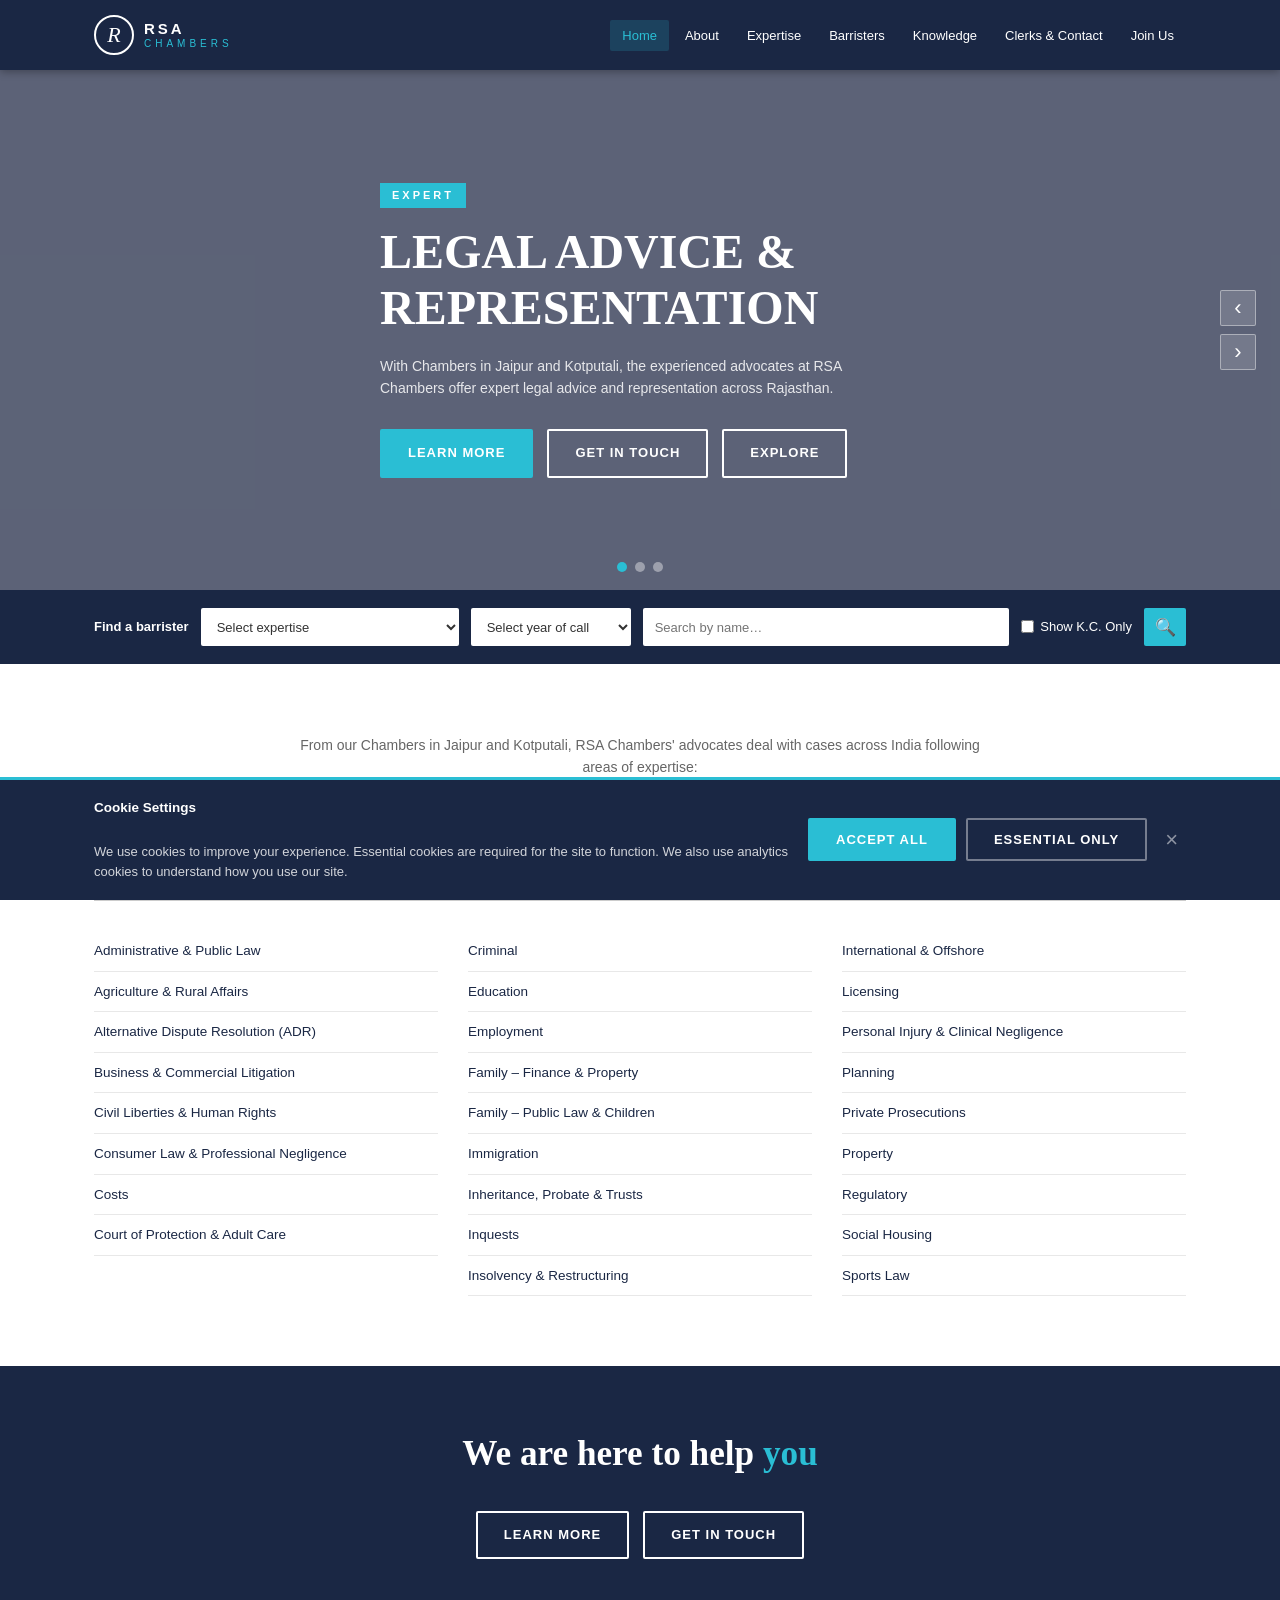
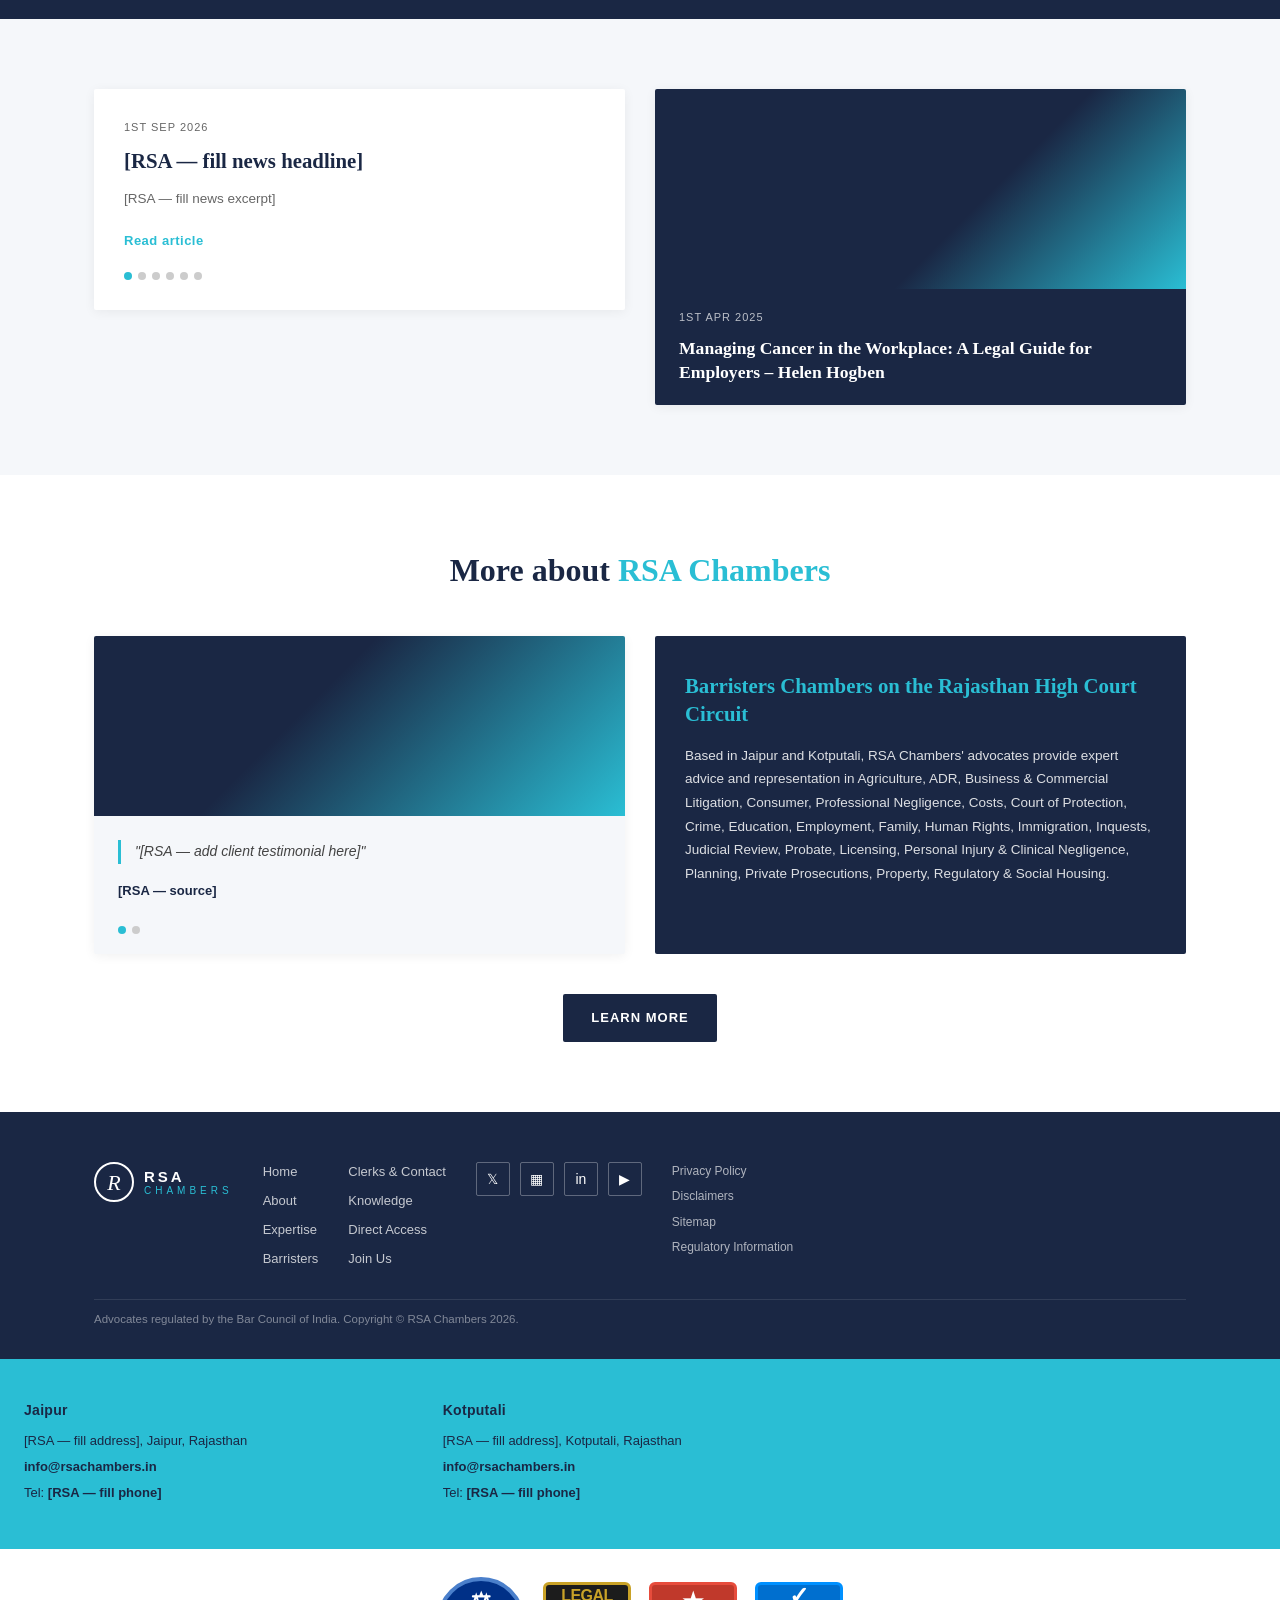
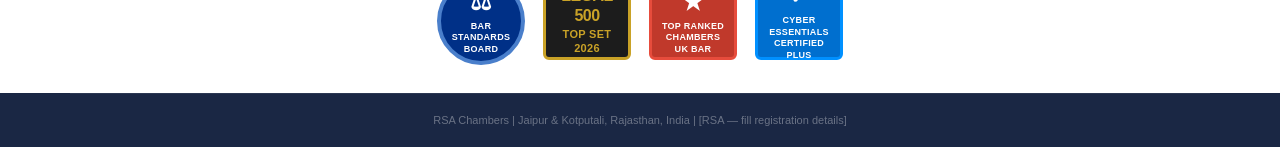
==== commit dbcd29bd: "Try full Unsplash URL format (ixlib=rb-4.0.3&auto=format&fit=crop) for all heroes - data.json: hero " ====
--- a/index.html
+++ b/index.html
@@ -4,7 +4,7 @@
   <meta charset="UTF-8" />
   <meta name="viewport" content="width=device-width, initial-scale=1.0" />
   <title>RSA Chambers – Expert Legal Advice &amp; Representation</title>
-  <link rel="stylesheet" href="styles.css?v=20260901c" />
+  <link rel="stylesheet" href="styles.css?v=20260901d" />
 </head>
 <body>
 
@@ -305,6 +305,6 @@
 
   <button class="cookie-btn" id="cookie-btn">COOKIE SETTINGS</button>
 
-  <script src="script.js?v=20260901c"></script>
+  <script src="script.js?v=20260901d"></script>
 </body>
 </html>
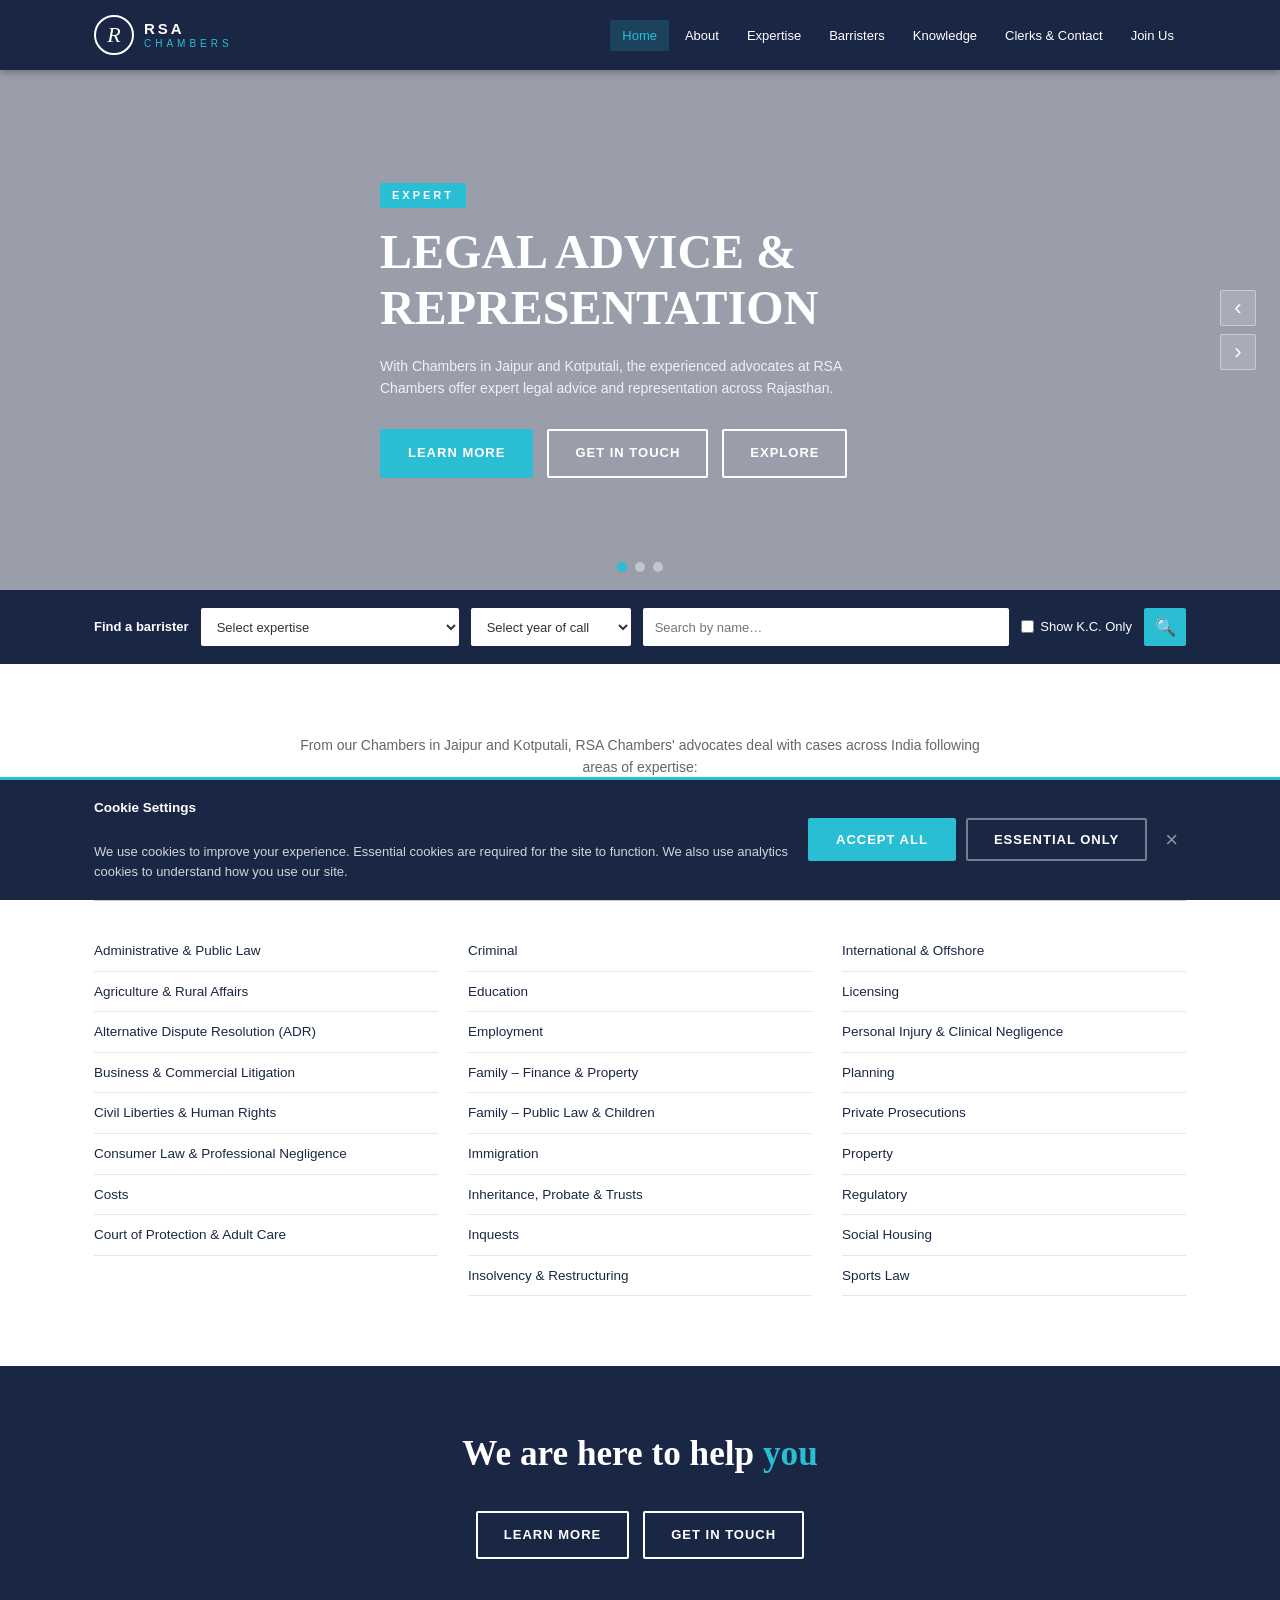
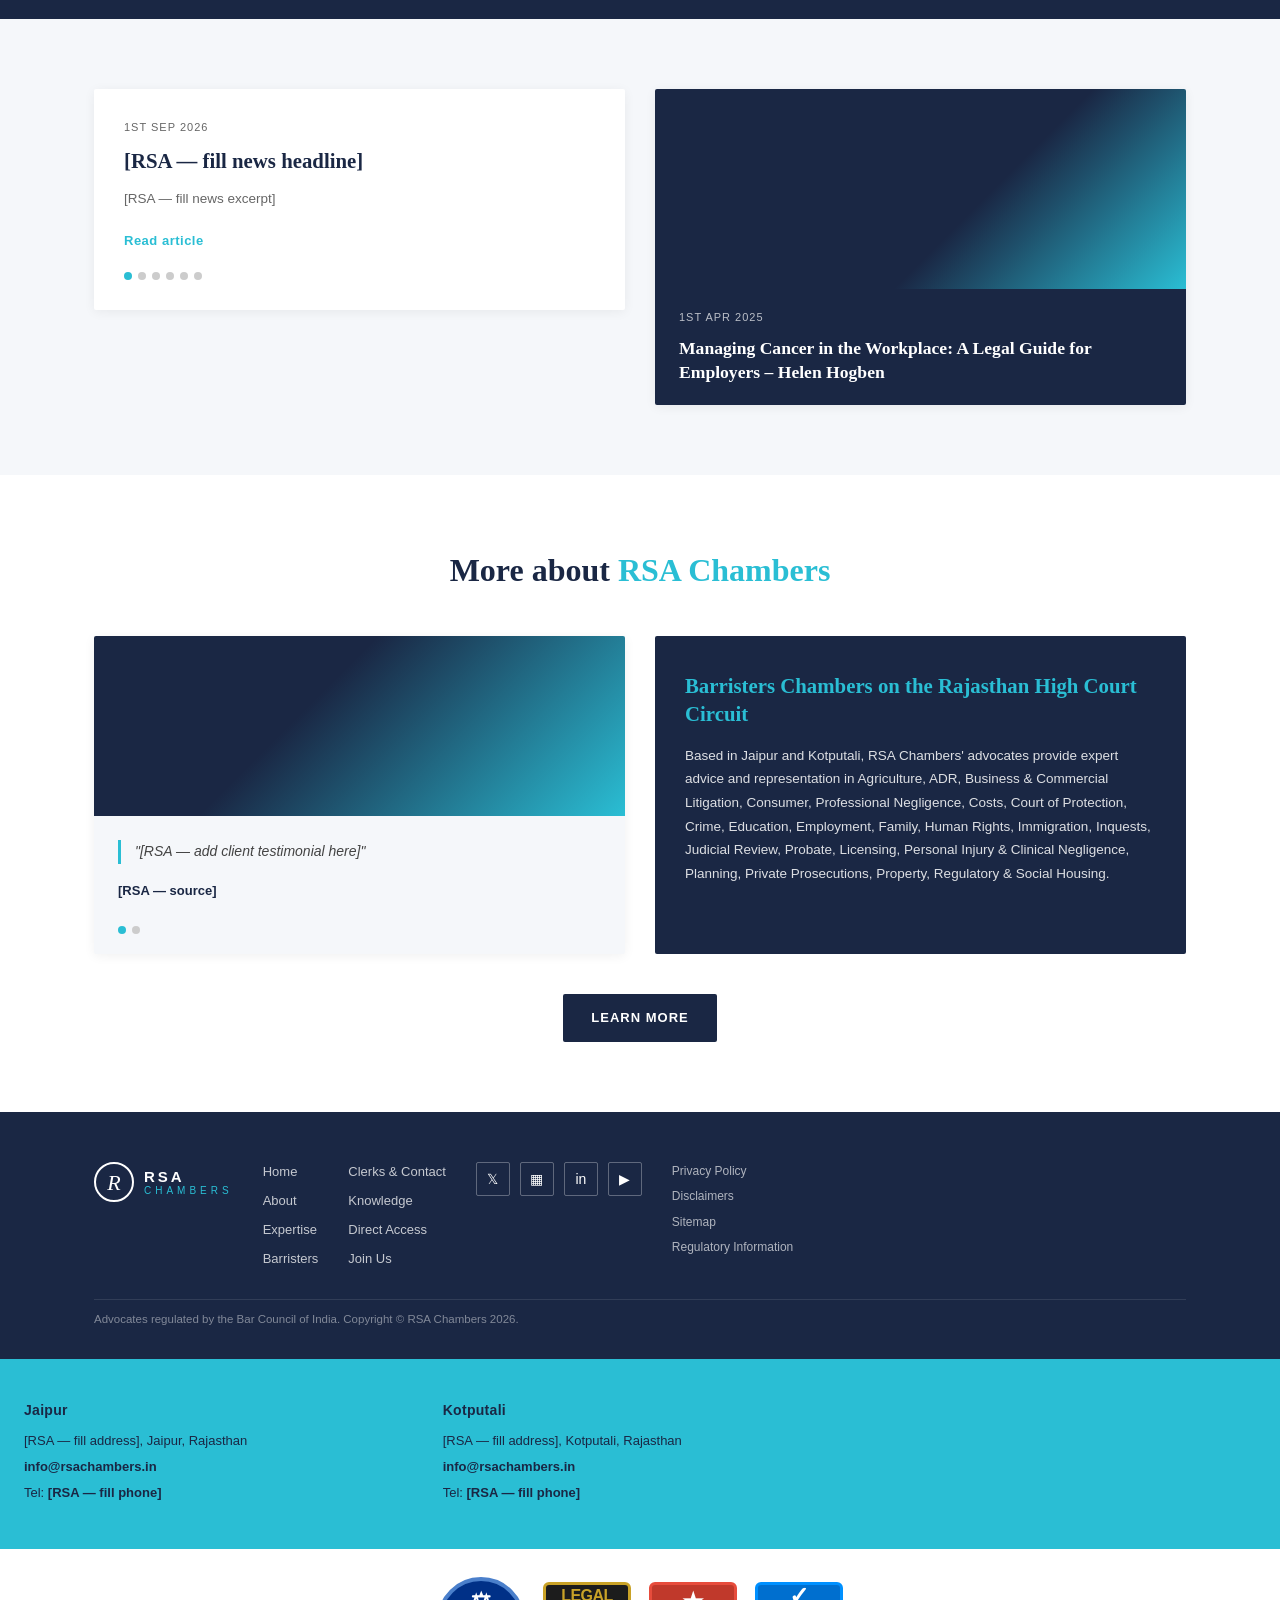
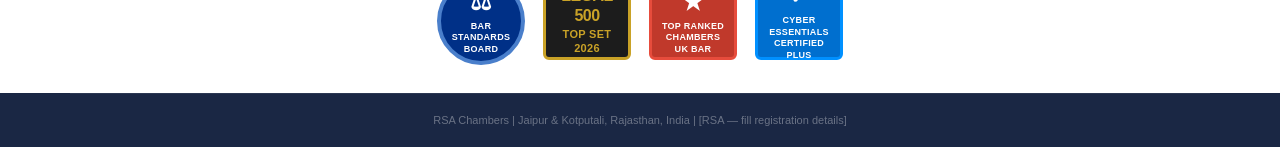
==== commit f92ba93c: "Add real Hawa Mahal / Rajasthan photos via Wikimedia Commons Replace broken Unsplash short-ID URLs w" ====
--- a/index.html
+++ b/index.html
@@ -4,7 +4,7 @@
   <meta charset="UTF-8" />
   <meta name="viewport" content="width=device-width, initial-scale=1.0" />
   <title>RSA Chambers – Expert Legal Advice &amp; Representation</title>
-  <link rel="stylesheet" href="styles.css?v=20260901d" />
+  <link rel="stylesheet" href="styles.css?v=20260925" />
 </head>
 <body>
 
@@ -305,6 +305,6 @@
 
   <button class="cookie-btn" id="cookie-btn">COOKIE SETTINGS</button>
 
-  <script src="script.js?v=20260901d"></script>
+  <script src="script.js?v=20260925"></script>
 </body>
 </html>
--- a/styles.css
+++ b/styles.css
@@ -206,7 +206,7 @@
   position: absolute;
   inset: 0;
   pointer-events: none;
-  background: rgba(15, 25, 55, 0.68);
+  background: rgba(15, 25, 55, 0.42);
 }
 .hero-content {
   position: relative;
@@ -707,7 +707,7 @@
 .page-hero-overlay {
   position: absolute;
   inset: 0;
-  background: linear-gradient(to bottom, rgba(10,20,48,0.4) 0%, rgba(10,20,48,0.78) 100%);
+  background: linear-gradient(to bottom, rgba(10,20,48,0.25) 0%, rgba(10,20,48,0.55) 100%);
   pointer-events: none;
 }
 .page-hero-inner {
